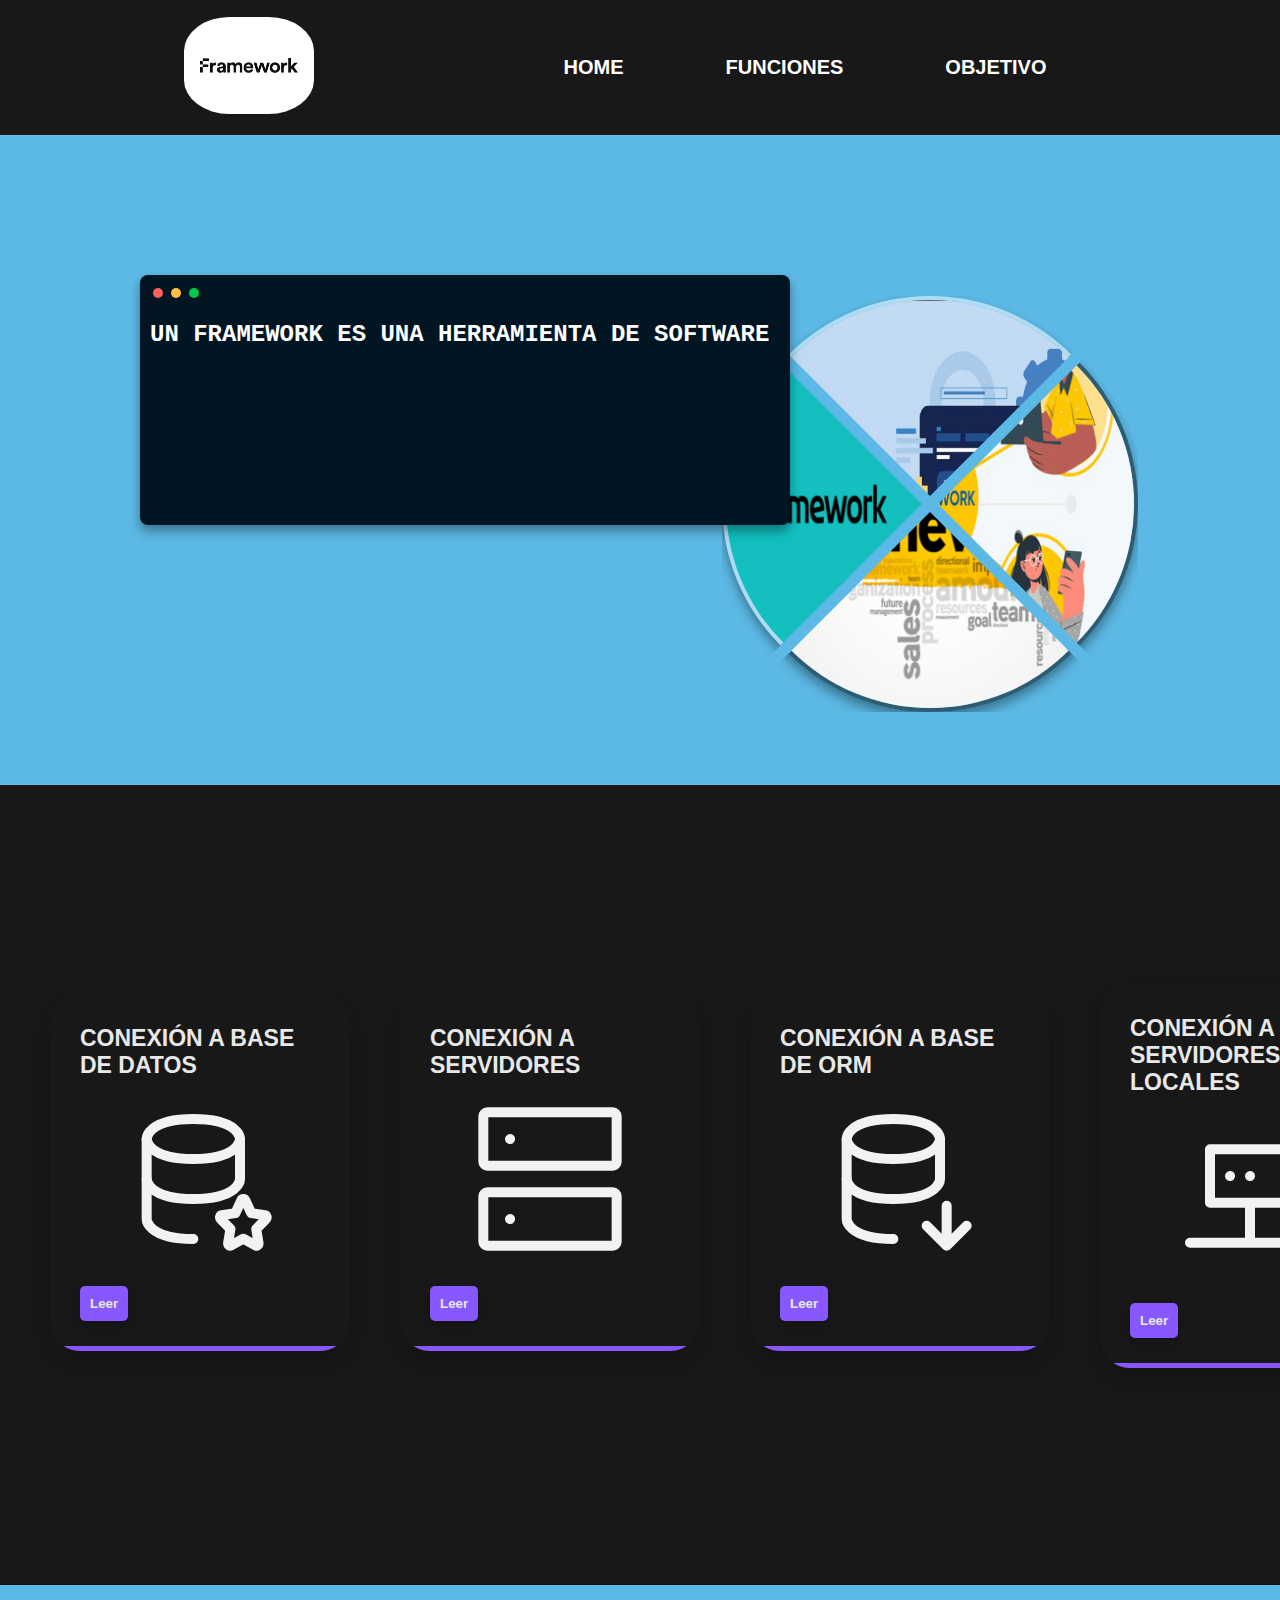
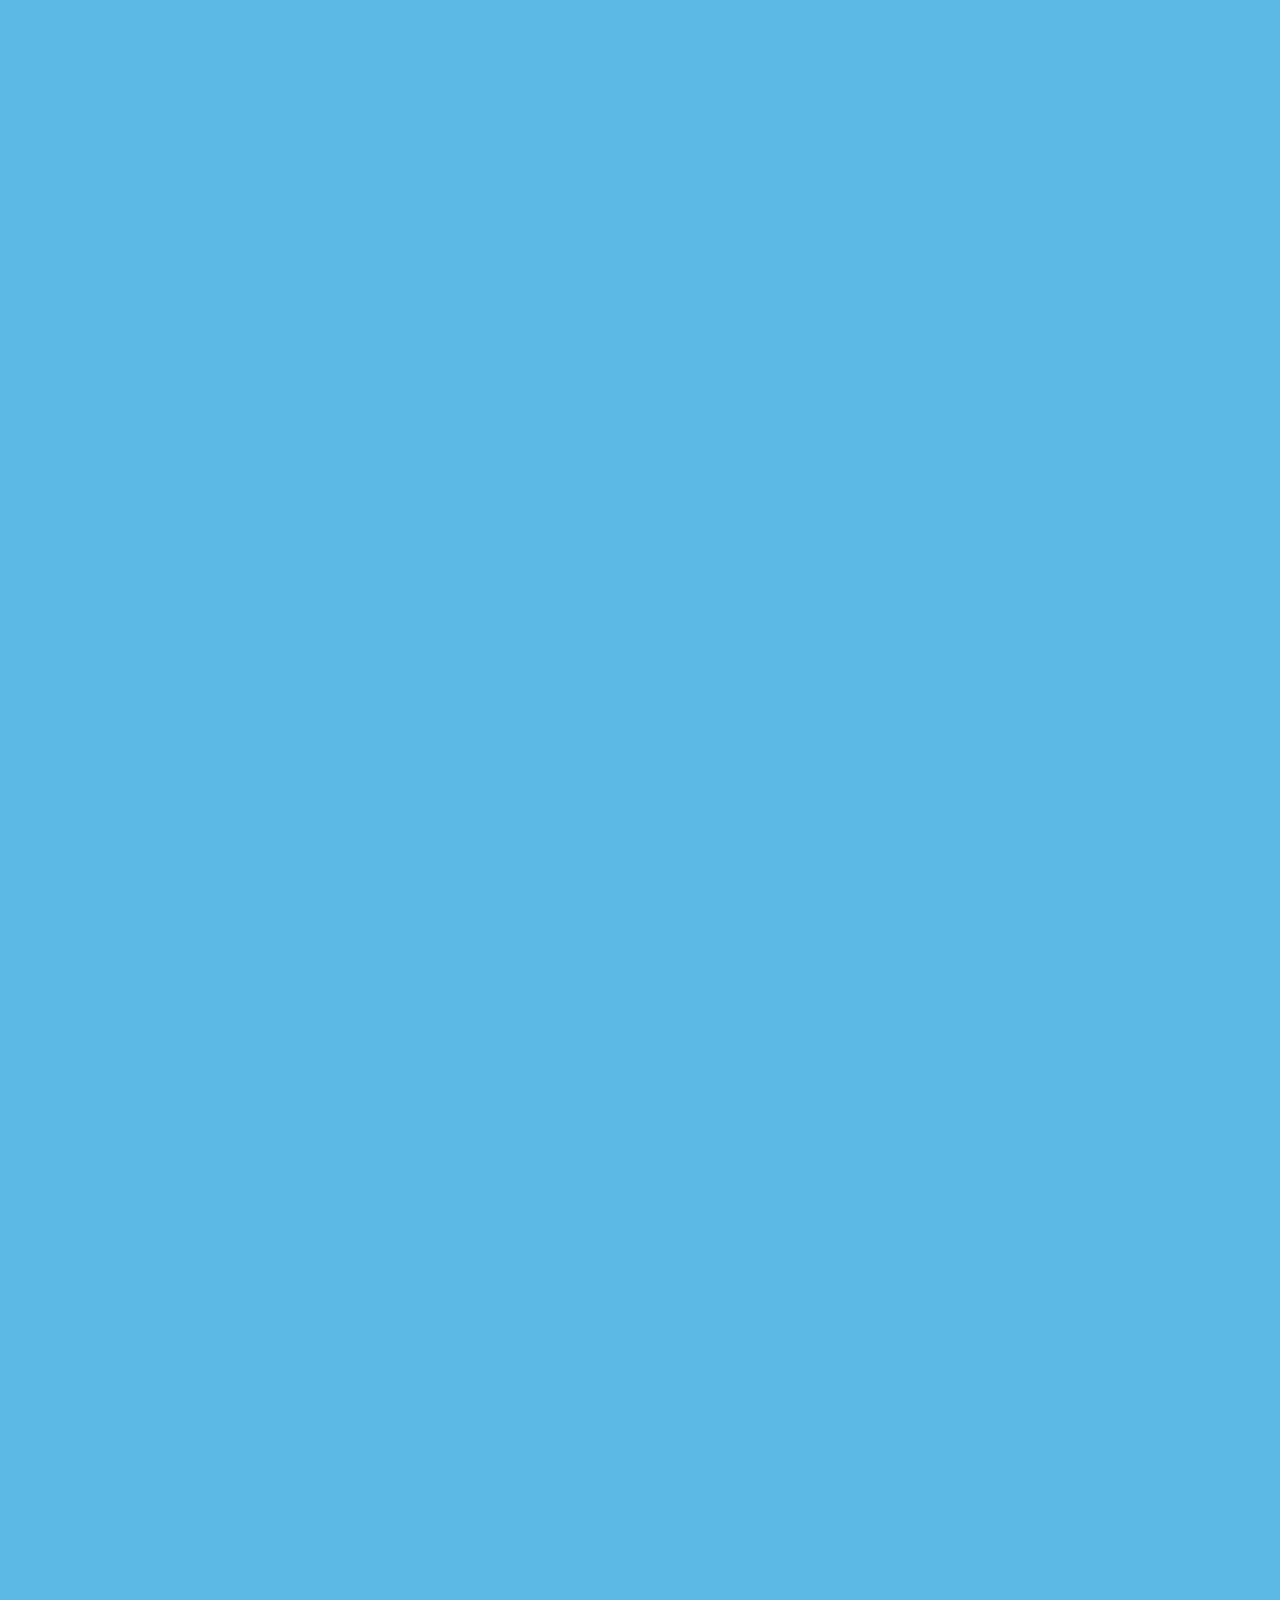
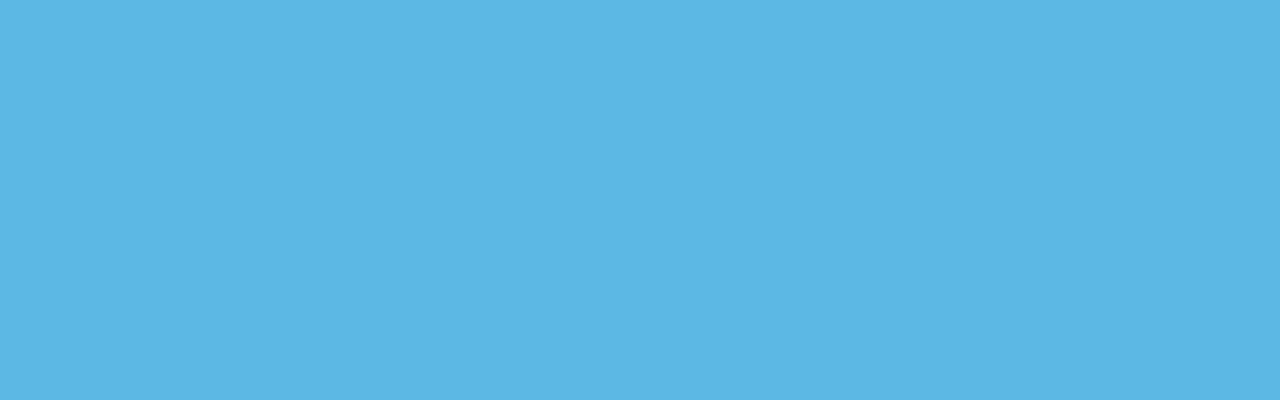
==== index.html @ 2aafbecd "card de las conexiones" ====
<!DOCTYPE html>
<html lang="en">
<head>
    <meta charset="UTF-8">
    <meta name="viewport" content="width=device-width, initial-scale=1.0">
    <link rel="stylesheet" href="style.css">
    <link rel="stylesheet" href="style/gallery_style.css">
    <link rel="stylesheet" href="style/card_cli.css">
    <link rel="stylesheet" href="style/card_frame.css">

    <title>FRAMEWORK</title>
</head>
<body>
    <header>
        <div id="logo">
            <img src="image/logo_framework.png">
        </div>
        <ul>
            <li><a href="#">Home </a></li>
            <li><a href="#">Funciones </a></li>
            <li><a href="#">Objetivo </a></li>
        </ul>
    </header>

    <div class="gallery">
        <img src="image/imagen1.jpg" alt="framework">
        <img src="image/imagen2.jpg" alt="framework">
        <img src="image/imagen3.png" alt="framework">
        <img src="image/imagen4.png" alt="framework">
    </div>

    <div class="card_cli">
        <div class="tools">
            <div class="circle">
                <span class="red box"></span>
            </div>
            <div class="circle">
                <span class="yellow box"></span>
            </div>
            <div class="circle">
                <span class="green box"></span>
            </div>
        </div>
        <div class="card_content">
            <h2>Un Framework es una herramienta de software </h2>
            <h2>que proporciona una estructura y un conjunto </h2>
            <h2>de funcionalidades para el desarrollo de </h2>
            <h2>aplicaciones</h2>
        </div>
    </div>

    <div id="funtion" class="grid-container">
        <div class="card_frame">
            <div class="content">
                <p class="heading"> Conexión a Base de Datos </p>
                <p class="para">
                    <svg width="100%" height="10em" stroke-width="1.5" viewBox="0 0 24 24" fill="none" xmlns="http://www.w3.org/2000/svg" color="#F2F2F2" style="width: 100%; height: 100%;">
                    <path d="M4 6v6s0 3 7 3 7-3 7-3V6" stroke="currentColor" stroke-linecap="round" stroke-linejoin="round"></path>
                    <path d="M11 3c7 0 7 3 7 3s0 3-7 3-7-3-7-3 0-3 7-3zM11 21c-7 0-7-3-7-3v-6M17.306 17.113l.909-1.927a.312.312 0 01.57 0l.91 1.927 2.032.311c.261.04.365.376.177.568l-1.471 1.5.347 2.118c.044.272-.229.48-.462.351l-1.818-1-1.818 1c-.233.129-.506-.079-.462-.351l.347-2.118-1.47-1.5c-.19-.192-.085-.528.176-.568l2.033-.31z" stroke="currentColor" stroke-linecap="round" stroke-linejoin="round"></path>
                    </svg>
                </p>
                <button class="btn">Leer</button>
            </div>
        </div>
        <div class="card_frame">
            <div class="content">
                <p class="heading"> Conexión a Servidores </p>
                <p class="para">
                    <svg width="100%" height="10em" stroke-width="1.5" viewBox="0 0 24 24" fill="none" xmlns="http://www.w3.org/2000/svg" color="#F2F2F2" style="width: 100%; height: 100%;">
                    <path d="M6 18.01l.01-.011M6 6.01l.01-.011" stroke="currentColor" stroke-linecap="round" stroke-linejoin="round"></path>
                    <path d="M2 9.4V2.6a.6.6 0 01.6-.6h18.8a.6.6 0 01.6.6v6.8a.6.6 0 01-.6.6H2.6a.6.6 0 01-.6-.6zM2 21.4v-6.8a.6.6 0 01.6-.6h18.8a.6.6 0 01.6.6v6.8a.6.6 0 01-.6.6H2.6a.6.6 0 01-.6-.6z" stroke="currentColor"></path>
                    </svg>
                </p>
                <button class="btn">Leer</button>
            </div>
        </div>
        <div class="card_frame">
            <div class="content">
                <p class="heading"> Conexión a Base de ORM </p>
                <p class="para">
                    <svg width="100%" height="10em" stroke-width="1.5" viewBox="0 0 24 24" fill="none" xmlns="http://www.w3.org/2000/svg" color="#F2F2F2" style="width: 100%; height: 100%;">
                        <path d="M19 16v6m0 0l3-3m-3 3l-3-3M4 6v6s0 3 7 3 7-3 7-3V6" stroke="currentColor" stroke-linecap="round" stroke-linejoin="round"></path>
                        <path d="M11 3c7 0 7 3 7 3s0 3-7 3-7-3-7-3 0-3 7-3zM11 21c-7 0-7-3-7-3v-6" stroke="currentColor" stroke-linecap="round" stroke-linejoin="round"></path>
                    </svg>
                </p>
                <button class="btn">Leer</button>
            </div>
        </div>
        <div class="card_frame">
            <div class="content">
                <p class="heading"> Conexión a servidores Locales </p>
                <p class="para">
                    <svg width="100%" height="10em" stroke-width="1.5" viewBox="0 0 24 24" fill="none" xmlns="http://www.w3.org/2000/svg" color="#F2F2F2" style="width: 100%; height: 100%;">
                    <path d="M3 19h9m9 0h-9m0 0v-6m0 0h6V5H6v8h6zM9 9.01l.01-.011M12 9.01l.01-.011" stroke="currentColor" stroke-linecap="round" stroke-linejoin="round"></path>
                    </svg>
                </p>
                <button class="btn">Leer</button>
            </div>
        </div>
    </div>





</body>
</html>
---- style.css ----
* {
    padding: 0;
    margin: 0;
    box-sizing: border-box;
}
body {
    width: 100%;
    height: 400vh;
    background: #5CB8E4;
    color: #181818;
    font-family: sans-serif;
    text-transform: uppercase;
}

header {
    display: flex;
    justify-content: center;
    align-items: center;
    background: #181818;
    gap: 0 200px;
    width:100%;
    height: 15vh;
}


#logo img {
    width: 130px;
    border-radius: 35%;

    /* Agrega la animación */
    animation: slideLogo 15s infinite linear, shineLogo 3s infinite;
}

@keyframes slideLogo {
    0% {
        transform: translateX(0);
    }
    50% {
        transform: translateX(-100px);
    }
    100% {
        transform: translateX(0);
    }
}

@keyframes shineLogo {
    0% {
        box-shadow: 0 0 10px #F2F2F2;
    }
    50% {
        box-shadow: 0 0 20px 10px #8758FF;
    }
    100% {
        box-shadow: 0 0 10px #F2F2F2;
    }
}

section {
    display: block;
    width: 100%;
    height: 110vh;
    gap: 30px 0;
    background: #F2F2F2;
}

h1 {
    padding-top: 50px;
    margin-bottom: 20px;
    margin-left: 550px;
    font-size: 35px;
}

button:hover {
    background: #181818;
    color: white;
    transition: 0.3s;
    cursor: pointer;
}

#image img{
    width: 300px;
    border-radius: 15px;
}

ul {
    display: flex;
    justify-content: center;
    align-items: center;
    gap: 0 2px;
    list-style: none;
}

li a {
    color: white;
    text-decoration: none;
    font-weight: 800;
    padding: 10px 50px;
    font-size: 20px;
}

li a:hover {
background: #8758FF;
color: #fff;
border-radius: 10px;
border: none;
transition: 0.2s;
}
---- style/gallery_style.css ----
body {
    position: relative;
}

.gallery {
    --g: 8px;   /* the gap */
    --s: 800px; /* the size */

    position: absolute;
    top: 14%;
    right: 150px; /* Ajusta el valor del margen derecho según tus necesidades */
    transform: translate(0, -50%);
    display: grid;
    border-radius: 30%;

}

.gallery > img {
    grid-area: 1/1;
    width: 400px;
    aspect-ratio: 1;
    object-fit: cover;
    border-radius: 50%;
    transform: translate(var(--_x,0),var(--_y,0));
    cursor: pointer;
    z-index: 0;
    transition: .3s, z-index 0s .3s;
    
    /* Agrega la sombra a cada imagen */
    box-shadow: 0 8px 12px rgba(0, 0, 0, 0.2), 0 4px 8px rgba(0, 0, 0, 0.2);

    /* Agrega el bisel a cada imagen */
    border: 4px solid rgba(255, 255, 255, 0.5);
    border-bottom: 4px solid rgba(0, 0, 0, 0.5);
    border-right: 4px solid rgba(0, 0, 0, 0.5);
}

.gallery img:hover {
    --_i: 1;
    z-index: 1;
    transition: transform .2s, clip-path .3s .2s, z-index 0s;
}

.gallery:hover img {
    transform: translate(0,0);
}

.gallery > img:nth-child(1) {
    clip-path: polygon(50% 50%,calc(50%*var(--_i,0)) calc(120%*var(--_i,0)),0 calc(100%*var(--_i,0)),0 0,100% 0,100% calc(100%*var(--_i,0)),calc(100% - 50%*var(--_i,0)) calc(120%*var(--_i,0)));
    --_y: calc(-1*var(--g))
}

.gallery > img:nth-child(2) {
    clip-path: polygon(50% 50%,calc(100% - 120%*var(--_i,0)) calc(50%*var(--_i,0)),calc(100% - 100%*var(--_i,0)) 0,100% 0,100% 100%,calc(100% - 100%*var(--_i,0)) 100%,calc(100% - 120%*var(--_i,0)) calc(100% - 50%*var(--_i,0)));
    --_x: var(--g)
}

.gallery > img:nth-child(3) {
    clip-path: polygon(50% 50%,calc(100% - 50%*var(--_i,0)) calc(100% - 120%*var(--_i,0)),100% calc(100% - 120%*var(--_i,0)),100% 100%,0 100%,0 calc(100% - 100%*var(--_i,0)),calc(50%*var(--_i,0)) calc(100% - 120%*var(--_i,0)));
    --_y: var(--g)
}

.gallery > img:nth-child(4) {
    clip-path: polygon(50% 50%,calc(120%*var(--_i,0)) calc(50%*var(--_i,0)),calc(100%*var(--_i,0)) 0,0 0,0 100%,calc(100%*var(--_i,0)) 100%,calc(120%*var(--_i,0)) calc(100% - 50%*var(--_i,0)));
    --_x: calc(-1*var(--g))
}
---- style/card_cli.css ----
.card_cli {
    width: 650px;
    height: 250px;
    margin: 140px;
    background-color: #011522;
    border-radius: 8px;
    z-index: 1;
    position: absolute;
    box-shadow: 0 8px 12px rgba(0, 0, 0, 0.2), 0 4px 8px rgba(0, 0, 0, 0.2);
}

.card_content {
    color: white;
}

h2 {
    color: white;
    margin-top: 10px;
    margin-left: 10px;
    font-family: Consola, monospace;
    overflow: hidden;
    white-space: nowrap;
}

h2:nth-child(1) {
    animation: typingAnimation 4s steps(40) forwards;
}

h2:nth-child(2) {
    opacity: 0;
    animation: typingAnimation 4s steps(40) forwards, fadeInAnimation 0.3s ease-in forwards;
    animation-delay: 4s;

}

h2:nth-child(3) {
    opacity: 0;
    animation: typingAnimation 4s steps(40) forwards, fadeInAnimation 0.3s ease-in forwards;
    animation-delay: 8s;

}

h2:nth-child(4) {
    opacity: 0;
    animation: typingAnimation 4s steps(40) forwards, fadeInAnimation 0.3s ease-in forwards;
    animation-delay: 12s;

}

@keyframes typingAnimation {
    from {
        width: 0;
    }
    to {
        width: 100%;
    }
}
@keyframes fadeInAnimation {
    from {
        opacity: 0;
    }
    to {
        opacity: 1;
    }
}




.tools {
    display: flex;
    align-items: center;
    padding: 9px;
}

.circle {
    padding: 0 4px;
}

.box {
    display: inline-block;
    align-items: center;
    width: 10px;
    height: 10px;
    padding: 1px;
    border-radius: 50%;
}

.red {
    background-color: #ff605c;
}

.yellow {
    background-color: #ffbd44;
}

.green {
    background-color: #00ca4e;
}
---- style/card_frame.css ----
#funtion {
    height: 800px;
    margin-top: 650px;
    background-color: #181818;
    padding: 0px;
    z-index: -1;
}

.grid-container {
    display: grid;
    grid-template-columns: repeat(4, 1fr); /* Dos columnas con igual anchura */
/*     gap: 50px; espacio */
}

.card_frame:nth-child(1) {
    position: absolute;
    display: flex;
    align-items: center;
    justify-content: center;
    width: 300px;
    box-shadow: 0 10px 20px rgba(0, 0, 0, 0.2);
    padding: 30px;
    overflow: hidden;
    border-radius: 30px;
    transition: all 0.5s cubic-bezier(0.23, 1, 0.320, 1);
    margin-left:50px;
    margin-top: 210px;
    z-index: 1;
}

.card_frame:nth-child(2) {
    position: absolute;
    display: flex;
    align-items: center;
    justify-content: center;
    width: 300px;
    box-shadow: 0 10px 20px rgba(0, 0, 0, 0.2);
    padding: 30px;
    overflow: hidden;
    border-radius: 30px;
    transition: all 0.5s cubic-bezier(0.23, 1, 0.320, 1);
    margin-left:400px;
    margin-top: 210px;
    z-index: 1;
}

.card_frame:nth-child(3) {
    position: absolute;
    display: flex;
    align-items: center;
    justify-content: center;
    width: 300px;
    box-shadow: 0 10px 20px rgba(0, 0, 0, 0.2);
    padding: 30px;
    overflow: hidden;
    border-radius: 30px;
    transition: all 0.5s cubic-bezier(0.23, 1, 0.320, 1);
    margin-left:750px;
    margin-top: 210px;
    z-index: 1;
}

.card_frame:nth-child(4) {
    position: absolute;
    display: flex;
    align-items: center;
    justify-content: center;
    width: 300px;
    box-shadow: 0 10px 20px rgba(0, 0, 0, 0.2);
    padding: 30px;
    overflow: hidden;
    border-radius: 30px;
    transition: all 0.5s cubic-bezier(0.23, 1, 0.320, 1);
    margin-left:1100px;
    margin-top: 200px;
    z-index: 1;
}

.card_frame::before {
    content: "";
    position: absolute;
    left: 0;
    bottom: 0;
    width: 100%;
    height: 5px;
    background: #8758FF;
    z-index: -1;
    transition: all 0.5s cubic-bezier(0.23, 1, 0.320, 1);
}

.card_frame:hover::before {
    height: 100%;
}

.card_frame:hover {
    box-shadow: none;
}

.card_frame:hover .btn {
    color: #212121;
    background: #e8e8e8;
}

.content {
    display: flex;
    flex-direction: column;
    align-items: flex-start;
    gap: 20px;
    color: #e8e8e8;
    transition: all 0.5s cubic-bezier(0.23, 1, 0.320, 1);
}

.content .heading {
    font-weight: 700;
    font-size: 23px;
}

.content .para {
    line-height: 1.5;
    margin-left: 40px;
}

.content .btn {
    color: #e8e8e8;
    text-decoration: none;
    padding: 10px;
    font-weight: 600;
    border: none;
    cursor: pointer;
    background: #8758FF;
    border-radius: 5px;
    box-shadow: 0 5px 10px rgba(0, 0, 0, 0.2);
}

.content .btn:hover {
    outline: 2px solid #e8e8e8;
    background: transparent;
    color: #e8e8e8;
}

.content .btn:active {
    box-shadow: none;
}
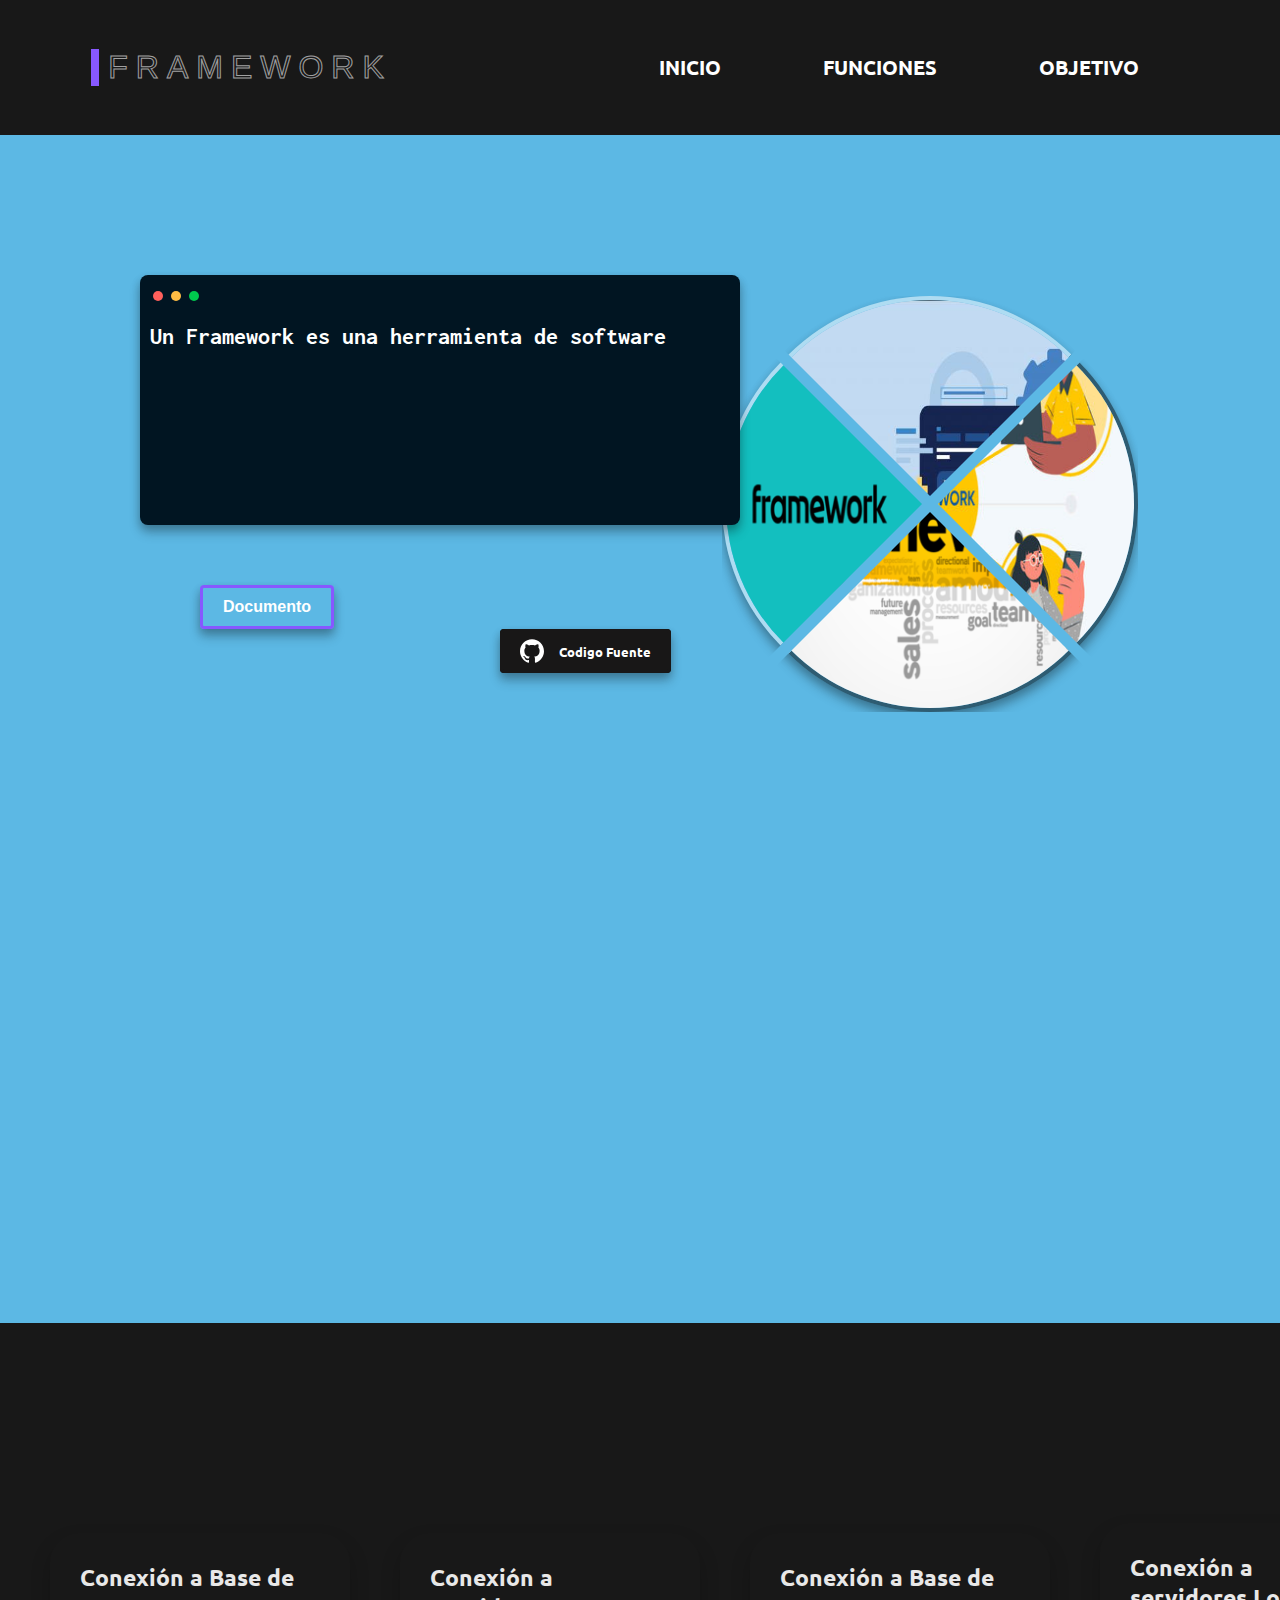
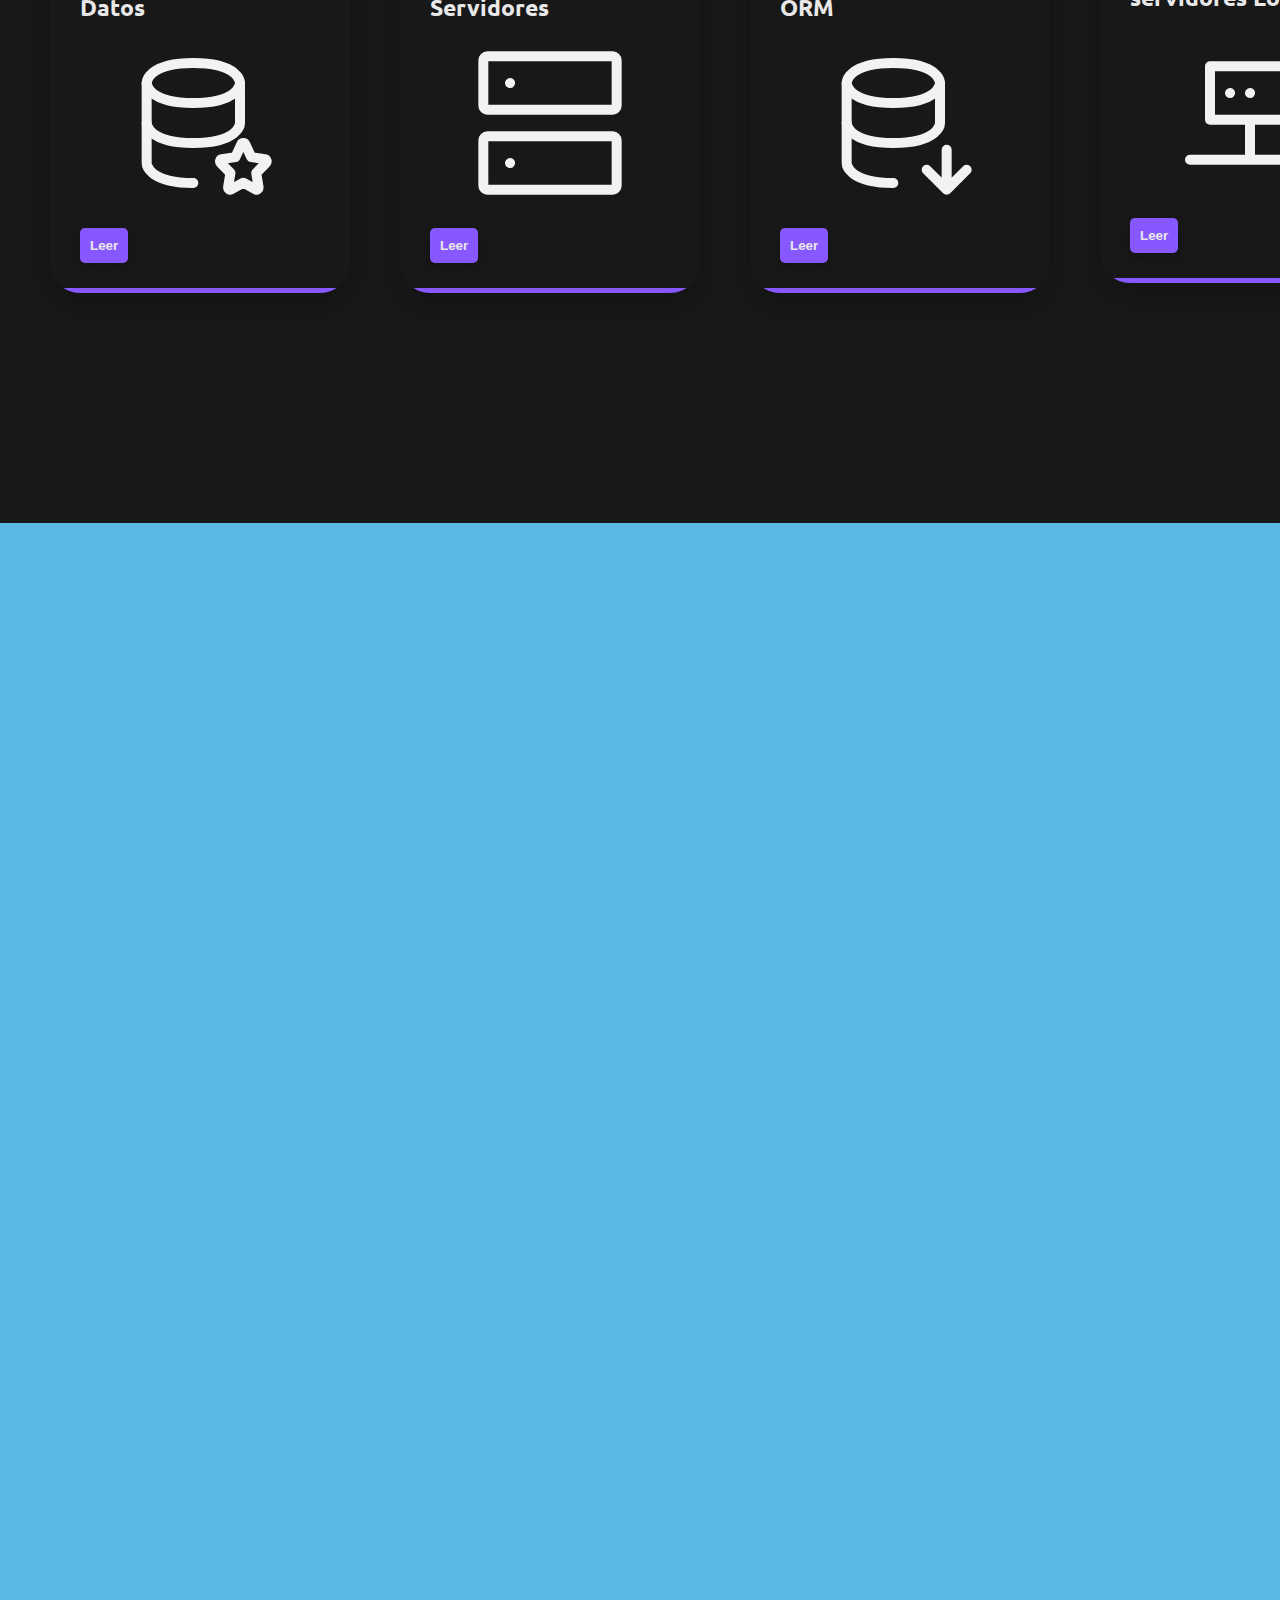
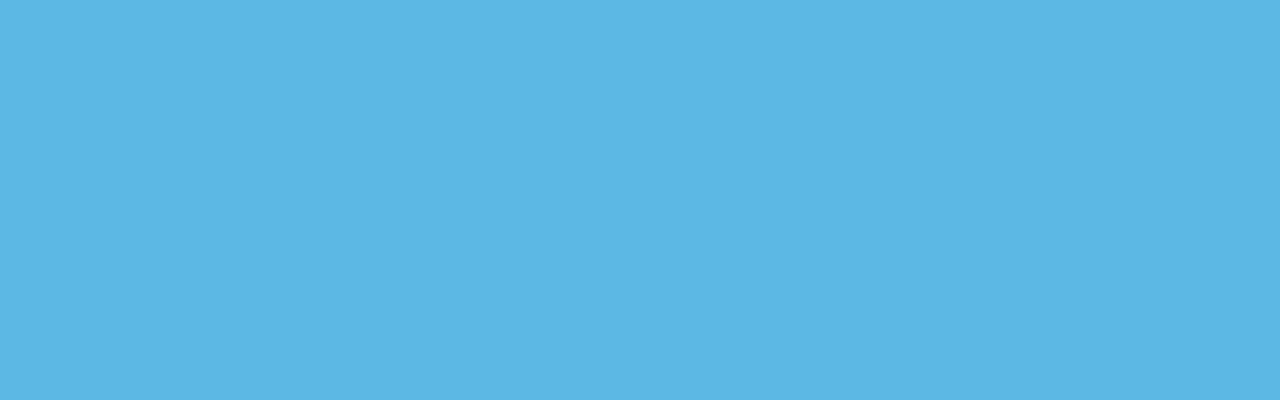
==== commit 59faa042: "version 5 botones" ====
--- a/index.html
+++ b/index.html
@@ -3,22 +3,31 @@
 <head>
     <meta charset="UTF-8">
     <meta name="viewport" content="width=device-width, initial-scale=1.0">
+    <link rel="preconnect" href="https://fonts.googleapis.com">
+    <link rel="preconnect" href="https://fonts.gstatic.com" crossorigin>
+    <link href="https://fonts.googleapis.com/css2?family=Ubuntu:wght@500&display=swap" rel="stylesheet">
+    <link href="https://fonts.googleapis.com/css2?family=Inconsolata:wght@300&family=Ubuntu:wght@500&display=swap" rel="stylesheet">
     <link rel="stylesheet" href="style.css">
     <link rel="stylesheet" href="style/gallery_style.css">
     <link rel="stylesheet" href="style/card_cli.css">
     <link rel="stylesheet" href="style/card_frame.css">
-
+    <link rel="stylesheet" href="style/logo.css">
+    <link rel="stylesheet" href="style/source_code.css">
+    <link rel="stylesheet" href="style/documentation.css">
     <title>FRAMEWORK</title>
 </head>
 <body>
     <header>
         <div id="logo">
-            <img src="image/logo_framework.png">
+            <button data-text="Awesome" class="button">
+                <span class="actual-text">&nbsp;FRAMEWORK&nbsp;</span>
+                <span class="hover-text" aria-hidden="true">&nbsp;FRAMEWORK&nbsp;</span>
+            </button>
         </div>
         <ul>
-            <li><a href="#">Home </a></li>
-            <li><a href="#">Funciones </a></li>
-            <li><a href="#">Objetivo </a></li>
+            <li><a href="#">INICIO </a></li>
+            <li><a href="#">FUNCIONES </a></li>
+            <li><a href="#">OBJETIVO </a></li>
         </ul>
     </header>
 
@@ -48,6 +57,24 @@
             <h2>aplicaciones</h2>
         </div>
     </div>
+
+        <!-- Documentation -->
+        <button class="button_doc">
+            Documento
+        </button>
+
+        <!-- Source code -->
+        <button class="button_code">
+            <svg width="24" height="24" viewBox="0 0 24 24" fill="none" xmlns="http://www.w3.org/2000/svg">
+                <path d="M12 0.296997C5.37 0.296997 0 5.67 0 12.297C0 17.6 3.438 22.097 8.205 23.682C8.805 23.795 9.025 23.424 9.025 23.105C9.025 22.82 9.015 22.065 9.01 21.065C5.672 21.789 4.968 19.455 4.968 19.455C4.422 18.07 3.633 17.7 3.633 17.7C2.546 16.956 3.717 16.971 3.717 16.971C4.922 17.055 5.555 18.207 5.555 18.207C6.625 20.042 8.364 19.512 9.05 19.205C9.158 18.429 9.467 17.9 9.81 17.6C7.145 17.3 4.344 16.268 4.344 11.67C4.344 10.36 4.809 9.29 5.579 8.45C5.444 8.147 5.039 6.927 5.684 5.274C5.684 5.274 6.689 4.952 8.984 6.504C9.944 6.237 10.964 6.105 11.984 6.099C13.004 6.105 14.024 6.237 14.984 6.504C17.264 4.952 18.269 5.274 18.269 5.274C18.914 6.927 18.509 8.147 18.389 8.45C19.154 9.29 19.619 10.36 19.619 11.67C19.619 16.28 16.814 17.295 14.144 17.59C14.564 17.95 14.954 18.686 14.954 19.81C14.954 21.416 14.939 22.706 14.939 23.096C14.939 23.411 15.149 23.786 15.764 23.666C20.565 22.092 24 17.592 24 12.297C24 5.67 18.627 0.296997 12 0.296997Z" fill="white"></path>
+            </svg>
+            <p class="text">Codigo Fuente</p>
+        </button>
+
+
+
+
+
 
     <div id="funtion" class="grid-container">
         <div class="card_frame">
--- a/style.css
+++ b/style.css
@@ -1,3 +1,8 @@
+:root {
+    --purple-color: #8758FF;
+    --blue-color: #5CB8E4;
+    --gray-color: #181818;
+}
 * {
     padding: 0;
     margin: 0;
@@ -6,61 +11,20 @@
 body {
     width: 100%;
     height: 400vh;
-    background: #5CB8E4;
-    color: #181818;
-    font-family: sans-serif;
-    text-transform: uppercase;
+    background: var(--blue-color);
+    color: var(--gray-color);
+/*     text-transform: uppercase;*/
+    font-family: 'Ubuntu', sans-serif;
 }
 
 header {
     display: flex;
     justify-content: center;
     align-items: center;
-    background: #181818;
+    background: var(--gray-color);
     gap: 0 200px;
     width:100%;
     height: 15vh;
-}
-
-
-#logo img {
-    width: 130px;
-    border-radius: 35%;
-
-    /* Agrega la animación */
-    animation: slideLogo 15s infinite linear, shineLogo 3s infinite;
-}
-
-@keyframes slideLogo {
-    0% {
-        transform: translateX(0);
-    }
-    50% {
-        transform: translateX(-100px);
-    }
-    100% {
-        transform: translateX(0);
-    }
-}
-
-@keyframes shineLogo {
-    0% {
-        box-shadow: 0 0 10px #F2F2F2;
-    }
-    50% {
-        box-shadow: 0 0 20px 10px #8758FF;
-    }
-    100% {
-        box-shadow: 0 0 10px #F2F2F2;
-    }
-}
-
-section {
-    display: block;
-    width: 100%;
-    height: 110vh;
-    gap: 30px 0;
-    background: #F2F2F2;
 }
 
 h1 {
@@ -75,11 +39,6 @@
     color: white;
     transition: 0.3s;
     cursor: pointer;
-}
-
-#image img{
-    width: 300px;
-    border-radius: 15px;
 }
 
 ul {
@@ -99,10 +58,34 @@
 }
 
 li a:hover {
-background: #8758FF;
-color: #fff;
+background: var(--purple-color);
+color: white;
 border-radius: 10px;
 border: none;
 transition: 0.2s;
 }
 
+
+
+/* buttons */
+.button-container {
+    display: flex;
+    gap: 10px;
+}
+
+
+/*   .button_code {
+    display: flex;
+    align-items: center;
+  }
+  
+  .button_code svg {
+    width: 20px;
+    height: 20px;
+    margin-right: 5px;
+  }
+  
+  .button_code .text {
+    margin: 0;
+  }
+   */--- a/style/card_cli.css
+++ b/style/card_cli.css
@@ -1,5 +1,5 @@
 .card_cli {
-    width: 650px;
+    width: 600px;
     height: 250px;
     margin: 140px;
     background-color: #011522;
@@ -17,9 +17,9 @@
     color: white;
     margin-top: 10px;
     margin-left: 10px;
-    font-family: Consola, monospace;
     overflow: hidden;
     white-space: nowrap;
+    font-family: 'Inconsolata', monospace;
 }
 
 h2:nth-child(1) {
@@ -64,9 +64,6 @@
     }
 }
 
-
-
-
 .tools {
     display: flex;
     align-items: center;
@@ -88,13 +85,57 @@
 
 .red {
     background-color: #ff605c;
+    animation: pulse-red 3s ease-in-out infinite;
 }
 
 .yellow {
     background-color: #ffbd44;
+    animation: pulse-yellow 3s ease-in-out infinite;
+    animation-delay: 1s;
 }
 
 .green {
     background-color: #00ca4e;
+    animation: pulse-green 3s ease-in-out infinite;
+    animation-delay: 2s;
 }
 
+@keyframes pulse-red {
+    0% {
+        box-shadow: 0 0 0 0 rgba(255, 96, 92, 0.8);
+    }
+    70% {
+        box-shadow: 0 0 0 10px rgba(255, 96, 92, 0);
+    }
+    100% {
+        box-shadow: 0 0 0 0 rgba(255, 96, 92, 0);
+    }
+}
+
+@keyframes pulse-yellow {
+    0% {
+        box-shadow: 0 0 0 0 rgba(255, 189, 68, 0.8);
+    }
+    70% {
+        box-shadow: 0 0 0 10px rgba(255, 189, 68, 0);
+    }
+    100% {
+        box-shadow: 0 0 0 0 rgba(255, 189, 68, 0);
+    }
+}
+
+@keyframes pulse-green {
+    0% {
+        box-shadow: 0 0 0 0 rgba(0, 202, 78, 0.8);
+    }
+    70% {
+        box-shadow: 0 0 0 10px rgba(0, 202, 78, 0);
+    }
+    100% {
+        box-shadow: 0 0 0 0 rgba(0, 202, 78, 0);
+    }
+}
+
+
+
+
--- a/style/logo.css
+++ b/style/logo.css
@@ -0,0 +1,48 @@
+:root {
+    --purple-color: #8758FF;
+    --blue-color: #5CB8E4;
+    --gray-color: #181818;
+}
+
+/* === removing default button style ===*/
+.button {
+    margin: 0;
+    height: auto;
+    background: transparent;
+    padding: 0;
+    border: none;
+}
+
+  /* button styling */
+.button {
+    --border-right: 8px;
+    --text-stroke-color: rgba(255,255,255,0.6);
+    --animation-color: #8758FF;
+    --fs-size: 2em;
+    letter-spacing: 8px;
+    text-decoration: none;
+    font-size: var(--fs-size);
+    font-family: "Arial";
+    position: relative;
+    text-transform: uppercase;
+    color: transparent;
+    -webkit-text-stroke: 1px var(--text-stroke-color);
+}
+  /* this is the text, when you hover on button */
+.hover-text {
+    position: absolute;
+    box-sizing: border-box;
+    content: attr(data-text);
+    color: var(--animation-color);
+    width: 0%;
+    inset: 0;
+    border-right: var(--border-right) solid var(--animation-color);
+    overflow: hidden;
+    transition: 0.5s;
+    -webkit-text-stroke: 1px var(--animation-color);
+}
+  /* hover */
+.button:hover .hover-text {
+    width: 100%;
+    filter: drop-shadow(0 0 23px var(--animation-color))
+}--- a/style/source_code.css
+++ b/style/source_code.css
@@ -0,0 +1,40 @@
+.button_code {
+    display: flex;
+    justify-content: center;
+    align-items: center;
+    padding: 10px 20px;
+    gap: 15px;
+    background-color: #181717;
+    outline: 3px #181717 solid;
+    outline-offset: -3px;
+    border-radius: 4px;
+    border: none;
+    cursor: pointer;
+    transition: 400ms;
+    margin-left: 500px;
+    font-family: 'Ubuntu', sans-serif;
+    box-shadow: 0 8px 12px rgba(0, 0, 0, 0.2), 0 4px 8px rgba(0, 0, 0, 0.2);
+}
+
+.button_code .text {
+    color: white;
+    font-weight: 700;
+    font-size: 1em;
+    transition: 400ms;
+}
+
+.button_code svg path {
+    transition: 400ms;
+}
+
+.button_code:hover {
+    background-color: transparent;
+}
+
+.button_code:hover .text {
+    color: #181717;
+}
+
+.button_code:hover svg path {
+    fill: #181717;
+}--- a/style/documentation.css
+++ b/style/documentation.css
@@ -0,0 +1,44 @@
+:root {
+    --purple-color: #8758FF;
+    --blue-color: #5CB8E4;
+    --gray-color: #181818;
+}
+
+.button_doc {
+    display: flex;
+color: white;
+text-decoration: none;
+border: 3px solid var(--purple-color);
+padding: 10px 20px;
+font-size: 16px;
+font-weight: bold;
+border-radius: 4px;
+background: transparent;
+position: relative;
+transition: all 1s;
+overflow: hidden;
+box-shadow: 0 8px 12px rgba(0, 0, 0, 0.2), 0 4px 8px rgba(0, 0, 0, 0.2);
+margin-left: 200px;
+margin-top: 450px;
+}
+
+.button_doc:hover {
+    color: white;
+}
+
+.button_doc::before {
+    content: '';
+    position: absolute;
+    height: 100%;
+    width: 0%;
+    top: 0;
+    left: -40px;
+    transform: skewX(45deg);
+    background-color: var(--purple-color);
+    z-index: -1;
+    transition: all 1s;
+}
+
+.button_doc:hover::before {
+    width: 160%;
+}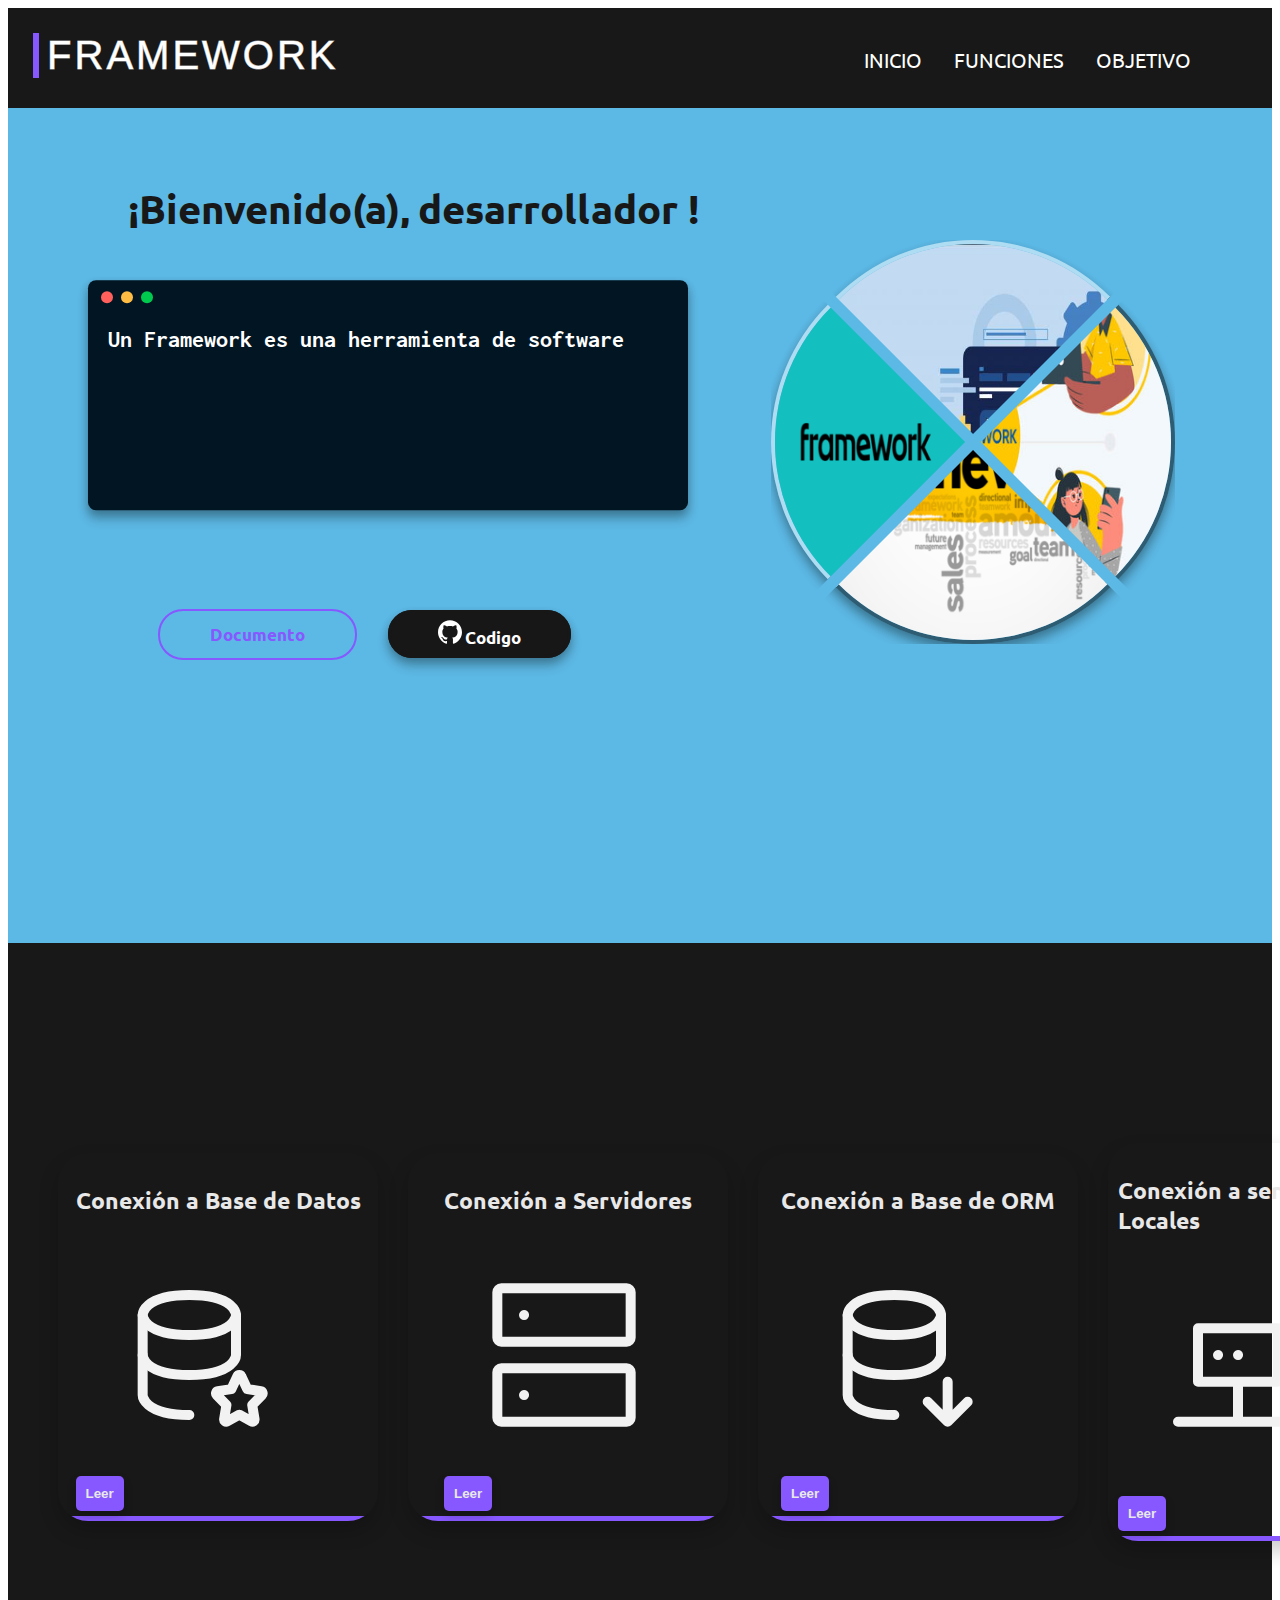
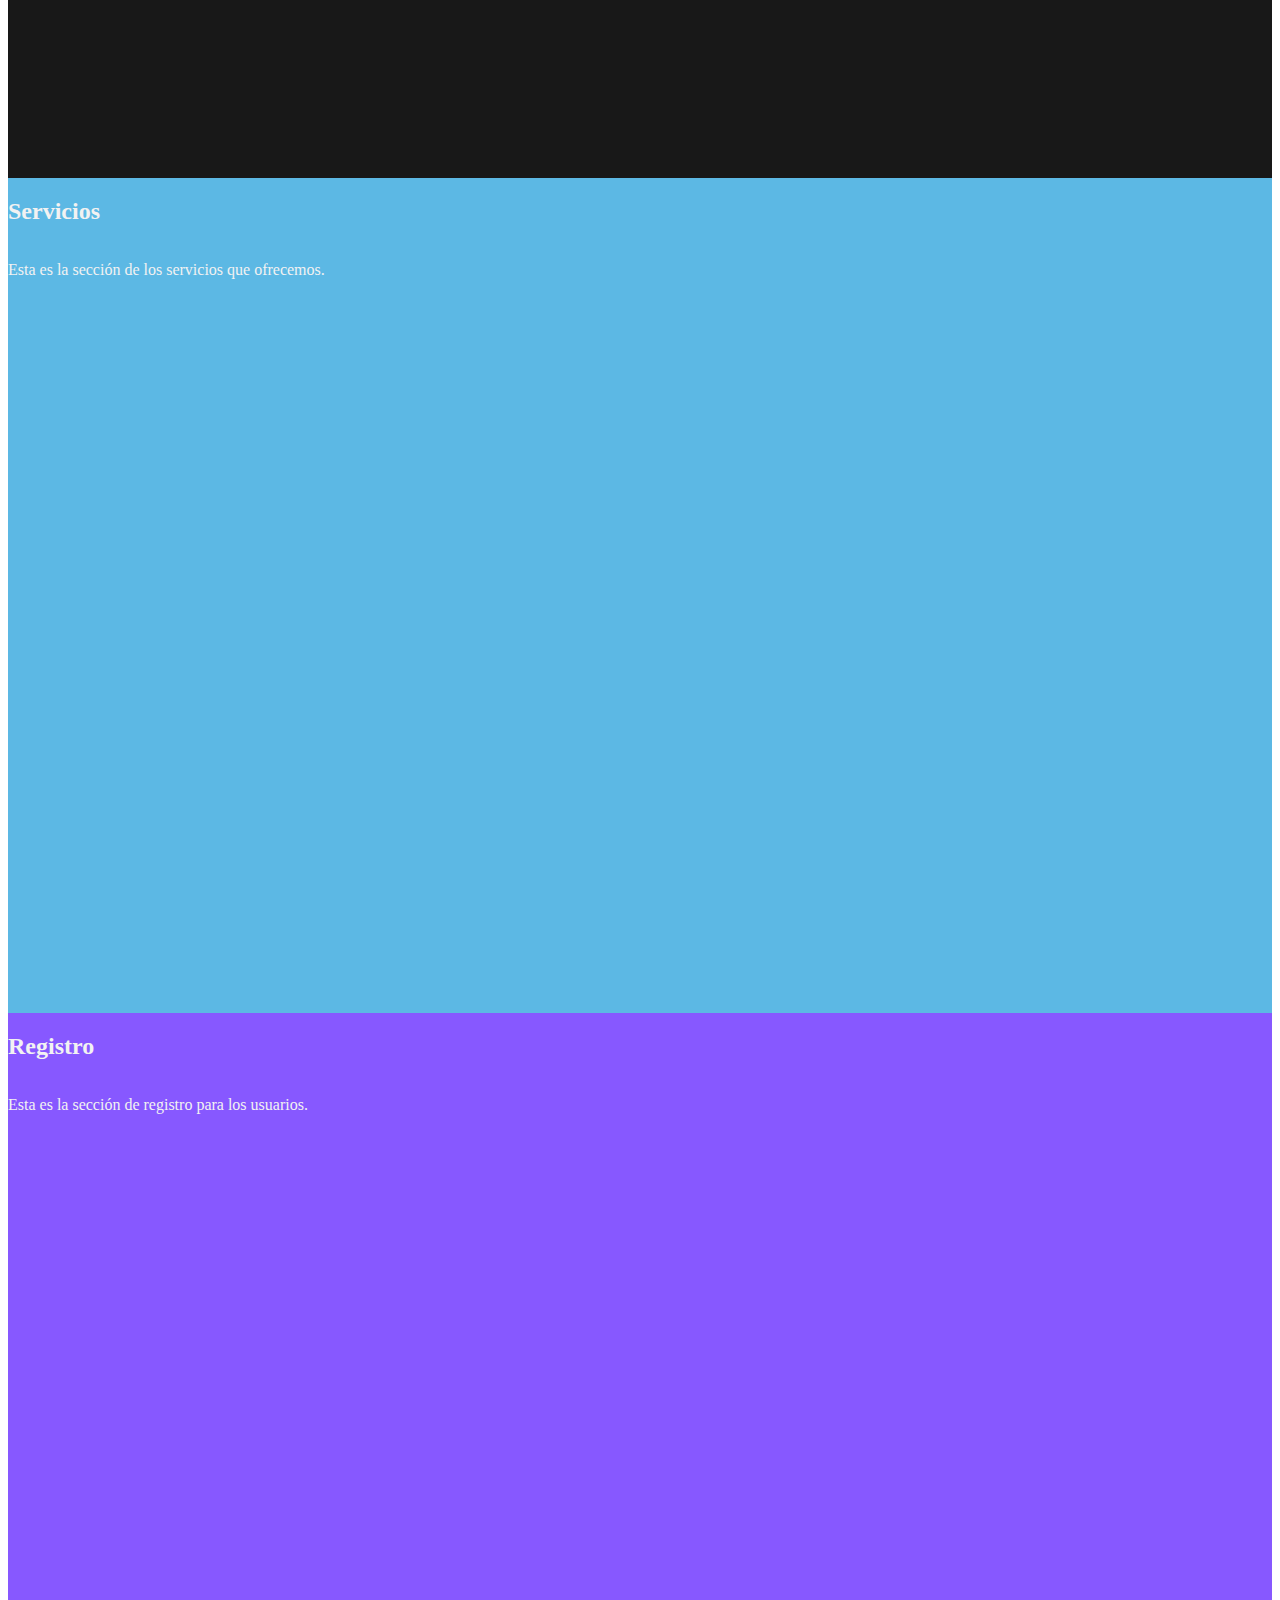
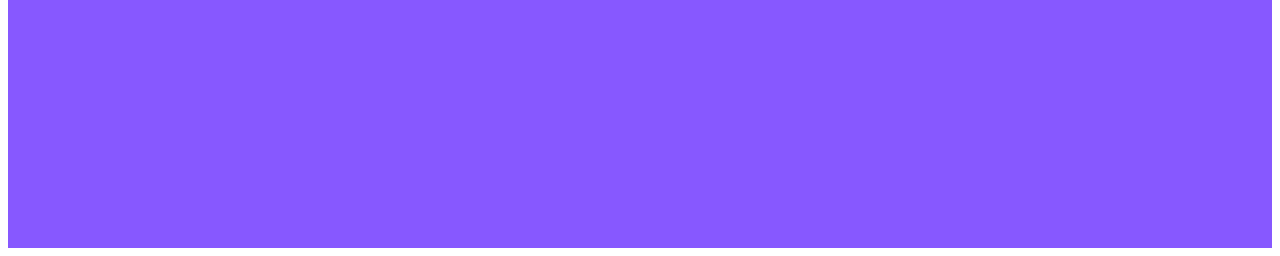
==== commit cd0350b9: "actualizacion con secciones" ====
--- a/index.html
+++ b/index.html
@@ -1,134 +1,162 @@
 <!DOCTYPE html>
-<html lang="en">
+<html>
 <head>
     <meta charset="UTF-8">
     <meta name="viewport" content="width=device-width, initial-scale=1.0">
     <link rel="preconnect" href="https://fonts.googleapis.com">
     <link rel="preconnect" href="https://fonts.gstatic.com" crossorigin>
-    <link href="https://fonts.googleapis.com/css2?family=Ubuntu:wght@500&display=swap" rel="stylesheet">
     <link href="https://fonts.googleapis.com/css2?family=Inconsolata:wght@300&family=Ubuntu:wght@500&display=swap" rel="stylesheet">
+    <link rel="preconnect" href="https://fonts.googleapis.com">
+<link rel="preconnect" href="https://fonts.gstatic.com" crossorigin>
+<link href="https://fonts.googleapis.com/css2?family=Inconsolata:wght@200&display=swap" rel="stylesheet">
+    <title>FRAMEWORK</title>
     <link rel="stylesheet" href="style.css">
-    <link rel="stylesheet" href="style/gallery_style.css">
+    <link rel="stylesheet" href="style/logo.css">
     <link rel="stylesheet" href="style/card_cli.css">
+    <link rel="stylesheet" href="style/button_doc.css">
+    <link rel="stylesheet" href="style/button_code.css">
+    <link rel="stylesheet" href="style/gallery.css">
     <link rel="stylesheet" href="style/card_frame.css">
-    <link rel="stylesheet" href="style/logo.css">
-    <link rel="stylesheet" href="style/source_code.css">
-    <link rel="stylesheet" href="style/documentation.css">
-    <title>FRAMEWORK</title>
+    <link rel="stylesheet" href="style/welcome.css">
+
 </head>
 <body>
-    <header>
-        <div id="logo">
-            <button data-text="Awesome" class="button">
-                <span class="actual-text">&nbsp;FRAMEWORK&nbsp;</span>
-                <span class="hover-text" aria-hidden="true">&nbsp;FRAMEWORK&nbsp;</span>
-            </button>
+<!-- Navbar -->
+<div class="navbar">
+    <button class="left_button" onclick="window.location.href='#inicio'">
+    <span class="actual-text">&nbsp;framework&nbsp;</span>
+    <span class="hover-text" aria-hidden="true">&nbsp;framework&nbsp;</span>
+    </button>
+        <div class="right-buttons">
+            <a href="#inicio">Inicio</a>
+            <a href="#funciones">Funciones</a>
+            <a href="#objetivo">Objetivo</a>
         </div>
-        <ul>
-            <li><a href="#">INICIO </a></li>
-            <li><a href="#">FUNCIONES </a></li>
-            <li><a href="#">OBJETIVO </a></li>
-        </ul>
-    </header>
+</div>
 
-    <div class="gallery">
-        <img src="image/imagen1.jpg" alt="framework">
-        <img src="image/imagen2.jpg" alt="framework">
-        <img src="image/imagen3.png" alt="framework">
-        <img src="image/imagen4.png" alt="framework">
+<!-- Sección de Inicio -->
+<div id="inicio" class="section section1">
+    <div class="welcomes">
+        <div class="welcome">
+            <div class="welcome__container">
+                <p class="welcome__container__text">
+                ¡Bienvenido(a),
+                </p>
+                <ul class="welcome__container__list">
+                <li class="welcome__container__list__item">desarrollador !</li>
+                <li class="welcome__container__list__item">al mundo del desarrollo web !</li>
+                <li class="welcome__container__list__item">apasionado de la programación !</li>
+                <li class="welcome__container__list__item">al futuro del desarrollo web !</li>
+                </ul>
+            </div>
+        </div>
     </div>
-
     <div class="card_cli">
         <div class="tools">
             <div class="circle">
-                <span class="red box"></span>
+            <span class="red box"></span>
             </div>
             <div class="circle">
-                <span class="yellow box"></span>
+            <span class="yellow box"></span>
             </div>
             <div class="circle">
-                <span class="green box"></span>
+            <span class="green box"></span>
             </div>
         </div>
         <div class="card_content">
-            <h2>Un Framework es una herramienta de software </h2>
-            <h2>que proporciona una estructura y un conjunto </h2>
-            <h2>de funcionalidades para el desarrollo de </h2>
-            <h2>aplicaciones</h2>
+        <h2>Un Framework es una herramienta de software </h2>
+        <h2>que proporciona una estructura y un conjunto </h2>
+        <h2>de funcionalidades para el desarrollo de </h2>
+        <h2>aplicaciones</h2>
         </div>
     </div>
+    <div class="buttons_doc_git">
+    <button onclick="window.location.href='#123'" class="button_doc">Documento</button>
+    <button onclick="window.location.href='https://github.com/pxnditxyr/botyrest'" class="button_code">
+        <svg width="24" height="24" viewBox="0 0 24 24" fill="none" xmlns="http://www.w3.org/2000/svg">
+        <path d="M12 0.296997C5.37 0.296997 0 5.67 0 12.297C0 17.6 3.438 22.097 8.205 23.682C8.805 23.795 9.025 23.424 9.025 23.105C9.025 22.82 9.015 22.065 9.01 21.065C5.672 21.789 4.968 19.455 4.968 19.455C4.422 18.07 3.633 17.7 3.633 17.7C2.546 16.956 3.717 16.971 3.717 16.971C4.922 17.055 5.555 18.207 5.555 18.207C6.625 20.042 8.364 19.512 9.05 19.205C9.158 18.429 9.467 17.9 9.81 17.6C7.145 17.3 4.344 16.268 4.344 11.67C4.344 10.36 4.809 9.29 5.579 8.45C5.444 8.147 5.039 6.927 5.684 5.274C5.684 5.274 6.689 4.952 8.984 6.504C9.944 6.237 10.964 6.105 11.984 6.099C13.004 6.105 14.024 6.237 14.984 6.504C17.264 4.952 18.269 5.274 18.269 5.274C18.914 6.927 18.509 8.147 18.389 8.45C19.154 9.29 19.619 10.36 19.619 11.67C19.619 16.28 16.814 17.295 14.144 17.59C14.564 17.95 14.954 18.686 14.954 19.81C14.954 21.416 14.939 22.706 14.939 23.096C14.939 23.411 15.149 23.786 15.764 23.666C20.565 22.092 24 17.592 24 12.297C24 5.67 18.627 0.296997 12 0.296997Z" fill="white"></path>
+        </svg>
+        <span class="text"> Codigo </span>
+    </button>
+    </div>
+    <div class="gallery">
+    <img src="image/imagen1.jpg" alt="framework">
+    <img src="image/imagen2.jpg" alt="framework">
+    <img src="image/imagen3.png" alt="framework">
+    <img src="image/imagen4.png" alt="framework">
+    </div>
+</div>
 
-        <!-- Documentation -->
-        <button class="button_doc">
-            Documento
-        </button>
+<!-- Sección de Acerca de -->
+<div id="funciones" class="section section2">
+    <div class="card_frame">
+        <div class="content">
+            <p class="heading"> Conexión a Base de Datos </p>
+            <p class="para">
+                <svg width="100%" height="10em" stroke-width="1.5" viewBox="0 0 24 24" fill="none" xmlns="http://www.w3.org/2000/svg" color="#F2F2F2" style="width: 100%; height: 100%;">
+                <path d="M4 6v6s0 3 7 3 7-3 7-3V6" stroke="currentColor" stroke-linecap="round" stroke-linejoin="round"></path>
+                <path d="M11 3c7 0 7 3 7 3s0 3-7 3-7-3-7-3 0-3 7-3zM11 21c-7 0-7-3-7-3v-6M17.306 17.113l.909-1.927a.312.312 0 01.57 0l.91 1.927 2.032.311c.261.04.365.376.177.568l-1.471 1.5.347 2.118c.044.272-.229.48-.462.351l-1.818-1-1.818 1c-.233.129-.506-.079-.462-.351l.347-2.118-1.47-1.5c-.19-.192-.085-.528.176-.568l2.033-.31z" stroke="currentColor" stroke-linecap="round" stroke-linejoin="round"></path>
+                </svg>
+            </p>
+            <button class="btn">Leer</button>
+        </div>
+    </div>
+    <div class="card_frame">
+        <div class="content">
+            <p class="heading"> Conexión a Servidores </p>
+            <p class="para">
+                <svg width="100%" height="10em" stroke-width="1.5" viewBox="0 0 24 24" fill="none" xmlns="http://www.w3.org/2000/svg" color="#F2F2F2" style="width: 100%; height: 100%;">
+                <path d="M6 18.01l.01-.011M6 6.01l.01-.011" stroke="currentColor" stroke-linecap="round" stroke-linejoin="round"></path>
+                <path d="M2 9.4V2.6a.6.6 0 01.6-.6h18.8a.6.6 0 01.6.6v6.8a.6.6 0 01-.6.6H2.6a.6.6 0 01-.6-.6zM2 21.4v-6.8a.6.6 0 01.6-.6h18.8a.6.6 0 01.6.6v6.8a.6.6 0 01-.6.6H2.6a.6.6 0 01-.6-.6z" stroke="currentColor"></path>
+                </svg>
+            </p>
+            <button class="btn">Leer</button>
+        </div>
+    </div>
+    <div class="card_frame">
+        <div class="content">
+            <p class="heading"> Conexión a Base de ORM </p>
+            <p class="para">
+                <svg width="100%" height="10em" stroke-width="1.5" viewBox="0 0 24 24" fill="none" xmlns="http://www.w3.org/2000/svg" color="#F2F2F2" style="width: 100%; height: 100%;">
+                    <path d="M19 16v6m0 0l3-3m-3 3l-3-3M4 6v6s0 3 7 3 7-3 7-3V6" stroke="currentColor" stroke-linecap="round" stroke-linejoin="round"></path>
+                    <path d="M11 3c7 0 7 3 7 3s0 3-7 3-7-3-7-3 0-3 7-3zM11 21c-7 0-7-3-7-3v-6" stroke="currentColor" stroke-linecap="round" stroke-linejoin="round"></path>
+                </svg>
+            </p>
+            <button class="btn">Leer</button>
+        </div>
+    </div>
+    <div class="card_frame">
+        <div class="content">
+            <p class="heading"> Conexión a servidores Locales </p>
+            <p class="para">
+                <svg width="100%" height="10em" stroke-width="1.5" viewBox="0 0 24 24" fill="none" xmlns="http://www.w3.org/2000/svg" color="#F2F2F2" style="width: 100%; height: 100%;">
+                <path d="M3 19h9m9 0h-9m0 0v-6m0 0h6V5H6v8h6zM9 9.01l.01-.011M12 9.01l.01-.011" stroke="currentColor" stroke-linecap="round" stroke-linejoin="round"></path>
+                </svg>
+            </p>
+            <button class="btn">Leer</button>
+        </div>
+    </div>
+</div>
 
-        <!-- Source code -->
-        <button class="button_code">
-            <svg width="24" height="24" viewBox="0 0 24 24" fill="none" xmlns="http://www.w3.org/2000/svg">
-                <path d="M12 0.296997C5.37 0.296997 0 5.67 0 12.297C0 17.6 3.438 22.097 8.205 23.682C8.805 23.795 9.025 23.424 9.025 23.105C9.025 22.82 9.015 22.065 9.01 21.065C5.672 21.789 4.968 19.455 4.968 19.455C4.422 18.07 3.633 17.7 3.633 17.7C2.546 16.956 3.717 16.971 3.717 16.971C4.922 17.055 5.555 18.207 5.555 18.207C6.625 20.042 8.364 19.512 9.05 19.205C9.158 18.429 9.467 17.9 9.81 17.6C7.145 17.3 4.344 16.268 4.344 11.67C4.344 10.36 4.809 9.29 5.579 8.45C5.444 8.147 5.039 6.927 5.684 5.274C5.684 5.274 6.689 4.952 8.984 6.504C9.944 6.237 10.964 6.105 11.984 6.099C13.004 6.105 14.024 6.237 14.984 6.504C17.264 4.952 18.269 5.274 18.269 5.274C18.914 6.927 18.509 8.147 18.389 8.45C19.154 9.29 19.619 10.36 19.619 11.67C19.619 16.28 16.814 17.295 14.144 17.59C14.564 17.95 14.954 18.686 14.954 19.81C14.954 21.416 14.939 22.706 14.939 23.096C14.939 23.411 15.149 23.786 15.764 23.666C20.565 22.092 24 17.592 24 12.297C24 5.67 18.627 0.296997 12 0.296997Z" fill="white"></path>
-            </svg>
-            <p class="text">Codigo Fuente</p>
-        </button>
+<!-- Sección de Servicios -->
+<div id="objetivo" class="section section3">
+
+    <h2>Servicios</h2>
+    <p>Esta es la sección de los servicios que ofrecemos.</p>
 
 
 
 
+</div>
 
-
-    <div id="funtion" class="grid-container">
-        <div class="card_frame">
-            <div class="content">
-                <p class="heading"> Conexión a Base de Datos </p>
-                <p class="para">
-                    <svg width="100%" height="10em" stroke-width="1.5" viewBox="0 0 24 24" fill="none" xmlns="http://www.w3.org/2000/svg" color="#F2F2F2" style="width: 100%; height: 100%;">
-                    <path d="M4 6v6s0 3 7 3 7-3 7-3V6" stroke="currentColor" stroke-linecap="round" stroke-linejoin="round"></path>
-                    <path d="M11 3c7 0 7 3 7 3s0 3-7 3-7-3-7-3 0-3 7-3zM11 21c-7 0-7-3-7-3v-6M17.306 17.113l.909-1.927a.312.312 0 01.57 0l.91 1.927 2.032.311c.261.04.365.376.177.568l-1.471 1.5.347 2.118c.044.272-.229.48-.462.351l-1.818-1-1.818 1c-.233.129-.506-.079-.462-.351l.347-2.118-1.47-1.5c-.19-.192-.085-.528.176-.568l2.033-.31z" stroke="currentColor" stroke-linecap="round" stroke-linejoin="round"></path>
-                    </svg>
-                </p>
-                <button class="btn">Leer</button>
-            </div>
-        </div>
-        <div class="card_frame">
-            <div class="content">
-                <p class="heading"> Conexión a Servidores </p>
-                <p class="para">
-                    <svg width="100%" height="10em" stroke-width="1.5" viewBox="0 0 24 24" fill="none" xmlns="http://www.w3.org/2000/svg" color="#F2F2F2" style="width: 100%; height: 100%;">
-                    <path d="M6 18.01l.01-.011M6 6.01l.01-.011" stroke="currentColor" stroke-linecap="round" stroke-linejoin="round"></path>
-                    <path d="M2 9.4V2.6a.6.6 0 01.6-.6h18.8a.6.6 0 01.6.6v6.8a.6.6 0 01-.6.6H2.6a.6.6 0 01-.6-.6zM2 21.4v-6.8a.6.6 0 01.6-.6h18.8a.6.6 0 01.6.6v6.8a.6.6 0 01-.6.6H2.6a.6.6 0 01-.6-.6z" stroke="currentColor"></path>
-                    </svg>
-                </p>
-                <button class="btn">Leer</button>
-            </div>
-        </div>
-        <div class="card_frame">
-            <div class="content">
-                <p class="heading"> Conexión a Base de ORM </p>
-                <p class="para">
-                    <svg width="100%" height="10em" stroke-width="1.5" viewBox="0 0 24 24" fill="none" xmlns="http://www.w3.org/2000/svg" color="#F2F2F2" style="width: 100%; height: 100%;">
-                        <path d="M19 16v6m0 0l3-3m-3 3l-3-3M4 6v6s0 3 7 3 7-3 7-3V6" stroke="currentColor" stroke-linecap="round" stroke-linejoin="round"></path>
-                        <path d="M11 3c7 0 7 3 7 3s0 3-7 3-7-3-7-3 0-3 7-3zM11 21c-7 0-7-3-7-3v-6" stroke="currentColor" stroke-linecap="round" stroke-linejoin="round"></path>
-                    </svg>
-                </p>
-                <button class="btn">Leer</button>
-            </div>
-        </div>
-        <div class="card_frame">
-            <div class="content">
-                <p class="heading"> Conexión a servidores Locales </p>
-                <p class="para">
-                    <svg width="100%" height="10em" stroke-width="1.5" viewBox="0 0 24 24" fill="none" xmlns="http://www.w3.org/2000/svg" color="#F2F2F2" style="width: 100%; height: 100%;">
-                    <path d="M3 19h9m9 0h-9m0 0v-6m0 0h6V5H6v8h6zM9 9.01l.01-.011M12 9.01l.01-.011" stroke="currentColor" stroke-linecap="round" stroke-linejoin="round"></path>
-                    </svg>
-                </p>
-                <button class="btn">Leer</button>
-            </div>
-        </div>
-    </div>
-
-
+<!-- Sección de Registro -->
+<div id="registro" class="section section4">
+    <h2>Registro</h2>
+    <p>Esta es la sección de registro para los usuarios.</p>
+<!-- Aquí puedes agregar el formulario de registro -->
+</div>
 
 
 
 </body>
-</html>+</html>
--- a/style.css
+++ b/style.css
@@ -2,90 +2,30 @@
     --purple-color: #8758FF;
     --blue-color: #5CB8E4;
     --gray-color: #181818;
-}
-* {
-    padding: 0;
-    margin: 0;
-    box-sizing: border-box;
-}
-body {
-    width: 100%;
-    height: 400vh;
-    background: var(--blue-color);
-    color: var(--gray-color);
-/*     text-transform: uppercase;*/
-    font-family: 'Ubuntu', sans-serif;
+    --white-color: #F2F2F2;
 }
 
-header {
+  /* Estilos CSS para las secciones */
+.section {
+    height: 835px;
+    color: var(--white-color);
     display: flex;
-    justify-content: center;
-    align-items: center;
-    background: var(--gray-color);
-    gap: 0 200px;
-    width:100%;
-    height: 15vh;
+    flex-direction: column;
+    position: relative;
 }
 
-h1 {
-    padding-top: 50px;
-    margin-bottom: 20px;
-    margin-left: 550px;
-    font-size: 35px;
+.section1 {
+    background-color: var(--blue-color);
 }
 
-button:hover {
-    background: #181818;
-    color: white;
-    transition: 0.3s;
-    cursor: pointer;
+.section2 {
+background-color: var(--gray-color);
 }
 
-ul {
-    display: flex;
-    justify-content: center;
-    align-items: center;
-    gap: 0 2px;
-    list-style: none;
+.section3 {
+background-color: var(--blue-color);
 }
 
-li a {
-    color: white;
-    text-decoration: none;
-    font-weight: 800;
-    padding: 10px 50px;
-    font-size: 20px;
+.section4 {
+background-color: var(--purple-color);
 }
-
-li a:hover {
-background: var(--purple-color);
-color: white;
-border-radius: 10px;
-border: none;
-transition: 0.2s;
-}
-
-
-
-/* buttons */
-.button-container {
-    display: flex;
-    gap: 10px;
-}
-
-
-/*   .button_code {
-    display: flex;
-    align-items: center;
-  }
-  
-  .button_code svg {
-    width: 20px;
-    height: 20px;
-    margin-right: 5px;
-  }
-  
-  .button_code .text {
-    margin: 0;
-  }
-   */--- a/style/logo.css
+++ b/style/logo.css
@@ -2,34 +2,86 @@
     --purple-color: #8758FF;
     --blue-color: #5CB8E4;
     --gray-color: #181818;
+    --white-color: #F2F2F2;
 }
 
-/* === removing default button style ===*/
-.button {
+.navbar {
+    overflow: hidden;
+    background-color: var(--gray-color);
+    height: 100px;
+    text-transform: uppercase;
+    font-size: 20px;
+}
+
+.navbar button {
+    float: left;
+    color: white;
+    text-align: center;
+    padding: 14px 16px;
+    text-decoration: none;
+    background: none;
+    border: none;
+    cursor: pointer;
+}
+
+.navbar .right-buttons {
+    float: right;
+    margin-top: 25px;
+    margin-right: 65px;
+    display: flex;
+    justify-content: space-between;
+    font-family: 'Ubuntu', sans-serif;
+}
+
+.navbar a {
+    float: right;
+    color: white;
+    text-align: center;
+    padding: 14px 16px;
+    text-decoration: none;
+}
+
+.navbar a:hover {
+    background: var(--purple-color);
+    transition:  .5s;
+    color: white;
+    border-radius: 25px;
+}
+
+/* Estilos CSS para pantallas más pequeñas */
+@media screen and (max-width: 600px) {
+    .navbar a {
+    float: none;
+    display: block;
+    text-align: left;
+    }
+}
+
+.navbar .left_button {
     margin: 0;
     height: auto;
     background: transparent;
     padding: 0;
     border: none;
-}
-
-  /* button styling */
-.button {
-    --border-right: 8px;
+    margin-top: 25px;
+    margin-left: 25px;
+  }
+  
+  .left_button {
+    --border-right: 6px;
     --text-stroke-color: rgba(255,255,255,0.6);
-    --animation-color: #8758FF;
+    --animation-color: var(--purple-color);
     --fs-size: 2em;
-    letter-spacing: 8px;
+    letter-spacing: 3px;
     text-decoration: none;
     font-size: var(--fs-size);
-    font-family: "Arial";
     position: relative;
     text-transform: uppercase;
     color: transparent;
     -webkit-text-stroke: 1px var(--text-stroke-color);
-}
-  /* this is the text, when you hover on button */
-.hover-text {
+  }
+  
+  .hover-text {
     position: absolute;
     box-sizing: border-box;
     content: attr(data-text);
@@ -39,10 +91,35 @@
     border-right: var(--border-right) solid var(--animation-color);
     overflow: hidden;
     transition: 0.5s;
-    -webkit-text-stroke: 1px var(--animation-color);
+    -webkit-text-stroke: 0.1px var(--animation-color);
+  }
+  
+.left_button .hover-text {
+    animation: fadeInOut 10s ease-in-out infinite;
 }
-  /* hover */
-.button:hover .hover-text {
-    width: 100%;
-    filter: drop-shadow(0 0 23px var(--animation-color))
-}+
+@keyframes fadeInOut {
+    0% {
+        width: 0%;
+        filter: none;
+    }
+    50% {
+        width: 100%;
+        filter: drop-shadow(0 0 23px var(--animation-color));
+    }
+    100% {
+        width: 0%;
+        filter: none;
+    }
+}
+
+
+@media only screen and (max-width: 600px) {
+    .left_button {
+        font-size: var(--fs-size);
+    }
+}
+
+
+
+
--- a/style/card_cli.css
+++ b/style/card_cli.css
@@ -1,46 +1,48 @@
-.card_cli {
+.section1 .card_cli {
     width: 600px;
-    height: 250px;
-    margin: 140px;
+    height: auto;
+    margin-left: 80px;
+    margin-bottom: 20px;
     background-color: #011522;
     border-radius: 8px;
-    z-index: 1;
-    position: absolute;
+    position: relative;
     box-shadow: 0 8px 12px rgba(0, 0, 0, 0.2), 0 4px 8px rgba(0, 0, 0, 0.2);
+    top: 20%;
+    transform: translateY(-50%);
 }
 
-.card_content {
+.section1 .card_content {
     color: white;
 }
 
-h2 {
+.section1 h2 {
     color: white;
     margin-top: 10px;
-    margin-left: 10px;
+    margin-left: 20px;
     overflow: hidden;
     white-space: nowrap;
     font-family: 'Inconsolata', monospace;
 }
 
-h2:nth-child(1) {
+.section1 h2:nth-child(1) {
     animation: typingAnimation 4s steps(40) forwards;
 }
 
-h2:nth-child(2) {
+.section1 h2:nth-child(2) {
     opacity: 0;
     animation: typingAnimation 4s steps(40) forwards, fadeInAnimation 0.3s ease-in forwards;
     animation-delay: 4s;
 
 }
 
-h2:nth-child(3) {
+.section1 h2:nth-child(3) {
     opacity: 0;
     animation: typingAnimation 4s steps(40) forwards, fadeInAnimation 0.3s ease-in forwards;
     animation-delay: 8s;
 
 }
 
-h2:nth-child(4) {
+.section1 h2:nth-child(4) {
     opacity: 0;
     animation: typingAnimation 4s steps(40) forwards, fadeInAnimation 0.3s ease-in forwards;
     animation-delay: 12s;
@@ -63,6 +65,21 @@
         opacity: 1;
     }
 }
+
+
+
+
+
+
+
+
+
+
+
+
+
+
+
 
 .tools {
     display: flex;
@@ -135,7 +152,3 @@
         box-shadow: 0 0 0 0 rgba(0, 202, 78, 0);
     }
 }
-
-
-
-
--- a/style/button_doc.css
+++ b/style/button_doc.css
@@ -0,0 +1,31 @@
+:root {
+    --purple-color: #8758FF;
+    --blue-color: #5CB8E4;
+    --gray-color: #181818;
+    --white-color: #F2F2F2;
+}
+
+.section1 .button_doc {
+    color: var(--purple-color);
+    text-decoration: none;
+    border: 2px solid var(--purple-color);
+    padding: 13px 50px;
+    font-size: 17px;
+    font-weight:900;
+    background: transparent;
+    position: relative;
+    transition: all 1s;
+    overflow: hidden;
+    left: 150px;
+    top: 245%;
+    border-radius: 25px;
+    font-family: 'Ubuntu', sans-serif;
+}
+.section1 .button_doc:hover {
+    color: white;
+    background-color: var(--purple-color);
+}
+
+.section1 .button_doc:hover::before {
+    width: 160%;
+}--- a/style/button_code.css
+++ b/style/button_code.css
@@ -0,0 +1,42 @@
+.button_code {
+    justify-content: center;
+    align-items: center;
+    padding: 10px 50px;
+    background-color: #181717;
+    outline: 3px #181717 solid;
+    outline-offset: -3px;
+    border-radius: 25px;
+    border: none;
+    cursor: pointer;
+    transition: 400ms;
+    position: relative;
+    left: 14%;
+    top: 250%;
+    font-family: 'Ubuntu', sans-serif;
+    box-shadow: 0 8px 12px rgba(0, 0, 0, 0.2), 0 4px 8px rgba(0, 0, 0, 0.2);
+}
+
+.button_code .text {
+    color: white;
+    font-weight: 700;
+    font-size: 17px;
+    transition: 400ms;
+    text-align: center;
+
+}
+
+.button_code svg path {
+    transition: 400ms;
+}
+
+.button_code:hover {
+    background-color: transparent;
+}
+
+.button_code:hover .text {
+    color: #181717;
+}
+
+.button_code:hover svg path {
+    fill: #181717;
+}--- a/style/gallery.css
+++ b/style/gallery.css
@@ -0,0 +1,58 @@
+.gallery {
+    --g: 8px;   /* the gap */
+    --s: 800px; /* the size */
+    position: absolute;
+    top: 40%;
+    left: 61%;
+    transform: translate(0, -50%);
+    display: grid;
+    border-radius: 30%;
+
+}
+
+.gallery > img {
+    grid-area: 1/1;
+    width: 380px;
+    aspect-ratio: 1;
+    object-fit: cover;
+    border-radius: 50%;
+    transform: translate(var(--_x,0),var(--_y,0));
+    cursor: pointer;
+    transition: .3s, z-index 0s .3s;
+    /* Agrega la sombra a cada imagen */
+    box-shadow: 0 8px 12px rgba(0, 0, 0, 0.2), 0 4px 8px rgba(0, 0, 0, 0.2);
+    /* Agrega el bisel a cada imagen */
+    border: 4px solid rgba(255, 255, 255, 0.5);
+    border-bottom: 4px solid rgba(0, 0, 0, 0.5);
+    border-right: 4px solid rgba(0, 0, 0, 0.5);
+}
+
+.gallery img:hover {
+    --_i: 1;
+    z-index: 1;
+    transition: transform .2s, clip-path .3s .2s, z-index 0s;
+}
+
+.gallery:hover img {
+    transform: translate(0,0);
+}
+
+.gallery > img:nth-child(1) {
+    clip-path: polygon(50% 50%,calc(50%*var(--_i,0)) calc(120%*var(--_i,0)),0 calc(100%*var(--_i,0)),0 0,100% 0,100% calc(100%*var(--_i,0)),calc(100% - 50%*var(--_i,0)) calc(120%*var(--_i,0)));
+    --_y: calc(-1*var(--g))
+}
+
+.gallery > img:nth-child(2) {
+    clip-path: polygon(50% 50%,calc(100% - 120%*var(--_i,0)) calc(50%*var(--_i,0)),calc(100% - 100%*var(--_i,0)) 0,100% 0,100% 100%,calc(100% - 100%*var(--_i,0)) 100%,calc(100% - 120%*var(--_i,0)) calc(100% - 50%*var(--_i,0)));
+    --_x: var(--g)
+}
+
+.gallery > img:nth-child(3) {
+    clip-path: polygon(50% 50%,calc(100% - 50%*var(--_i,0)) calc(100% - 120%*var(--_i,0)),100% calc(100% - 120%*var(--_i,0)),100% 100%,0 100%,0 calc(100% - 100%*var(--_i,0)),calc(50%*var(--_i,0)) calc(100% - 120%*var(--_i,0)));
+    --_y: var(--g)
+}
+
+.gallery > img:nth-child(4) {
+    clip-path: polygon(50% 50%,calc(120%*var(--_i,0)) calc(50%*var(--_i,0)),calc(100%*var(--_i,0)) 0,0 0,0 100%,calc(100%*var(--_i,0)) 100%,calc(120%*var(--_i,0)) calc(100% - 50%*var(--_i,0)));
+    --_x: calc(-1*var(--g))
+}
--- a/style/card_frame.css
+++ b/style/card_frame.css
@@ -1,15 +1,14 @@
-#funtion {
-    height: 800px;
-    margin-top: 650px;
-    background-color: #181818;
-    padding: 0px;
-    z-index: -1;
+:root {
+    --purple-color: #8758FF;
+    --blue-color: #5CB8E4;
+    --gray-color: #181818;
+    --white-color: #F2F2F2;
 }
 
-.grid-container {
+.section2 {
     display: grid;
-    grid-template-columns: repeat(4, 1fr); /* Dos columnas con igual anchura */
-/*     gap: 50px; espacio */
+    grid-template-columns: repeat(4, 1fr);
+    font-family: 'Ubuntu', sans-serif;
 }
 
 .card_frame:nth-child(1) {
@@ -19,11 +18,11 @@
     justify-content: center;
     width: 300px;
     box-shadow: 0 10px 20px rgba(0, 0, 0, 0.2);
-    padding: 30px;
+    padding: 10px;
     overflow: hidden;
     border-radius: 30px;
     transition: all 0.5s cubic-bezier(0.23, 1, 0.320, 1);
-    margin-left:50px;
+    margin-left: 50px;
     margin-top: 210px;
     z-index: 1;
 }
@@ -35,7 +34,7 @@
     justify-content: center;
     width: 300px;
     box-shadow: 0 10px 20px rgba(0, 0, 0, 0.2);
-    padding: 30px;
+    padding: 10px;
     overflow: hidden;
     border-radius: 30px;
     transition: all 0.5s cubic-bezier(0.23, 1, 0.320, 1);
@@ -51,7 +50,7 @@
     justify-content: center;
     width: 300px;
     box-shadow: 0 10px 20px rgba(0, 0, 0, 0.2);
-    padding: 30px;
+    padding: 10px;
     overflow: hidden;
     border-radius: 30px;
     transition: all 0.5s cubic-bezier(0.23, 1, 0.320, 1);
@@ -67,7 +66,7 @@
     justify-content: center;
     width: 300px;
     box-shadow: 0 10px 20px rgba(0, 0, 0, 0.2);
-    padding: 30px;
+    padding: 10px;
     overflow: hidden;
     border-radius: 30px;
     transition: all 0.5s cubic-bezier(0.23, 1, 0.320, 1);
@@ -127,7 +126,7 @@
     font-weight: 600;
     border: none;
     cursor: pointer;
-    background: #8758FF;
+    background: var(--purple-color);
     border-radius: 5px;
     box-shadow: 0 5px 10px rgba(0, 0, 0, 0.2);
 }
@@ -140,7 +139,4 @@
 
 .content .btn:active {
     box-shadow: none;
-}
-
-
-
+}--- a/style/welcome.css
+++ b/style/welcome.css
@@ -0,0 +1,74 @@
+:root {
+    --purple-color: #8758FF;
+    --blue-color: #5CB8E4;
+    --gray-color: #181818;
+    --white-color: #F2F2F2;
+}
+.welcome {
+    display: block;
+    position: sticky;
+    overflow: hidden;
+    font-family: 'Ubuntu', sans-serif;
+    font-size: 40px;
+    line-height: 40px;
+    color: var(--gray-color);
+    margin-left: 80px;
+    margin-top: 80px;
+}
+
+.welcome__container {
+    font-weight: 700;
+    overflow: hidden;
+    height: 40px;
+    padding: 0 40px;
+}
+
+.welcome__container__text {
+    display: inline;
+    float: left;
+    margin: 0;
+}
+
+.welcome__container__list {
+    margin-top: 0;
+    padding-left: 290px;
+    text-align: left;
+    list-style: none;
+    -webkit-animation-name: change;
+    -webkit-animation-duration: 10s;
+    -webkit-animation-iteration-count: infinite;
+    animation-name: change;
+    animation-duration: 10s;
+    animation-iteration-count: infinite;
+}
+
+.welcome__container__list__item {
+    line-height: 40px;
+    margin: 0;
+}
+
+@keyframes change {
+    0%, 12.66%, 100% {
+        transform: translate3d(0, 0, 0);
+    }
+
+    16.66%, 29.32% {
+        transform: translate3d(0, -25%, 0);
+    }
+
+    33.32%, 45.98% {
+        transform: translate3d(0, -50%, 0);
+    }
+
+    49.98%, 62.64% {
+        transform: translate3d(0, -75%, 0);
+    }
+
+    66.64%, 79.3% {
+        transform: translate3d(0, -50%, 0);
+    }
+
+    83.3%, 95.96% {
+        transform: translate3d(0, -25%, 0);
+    }
+}
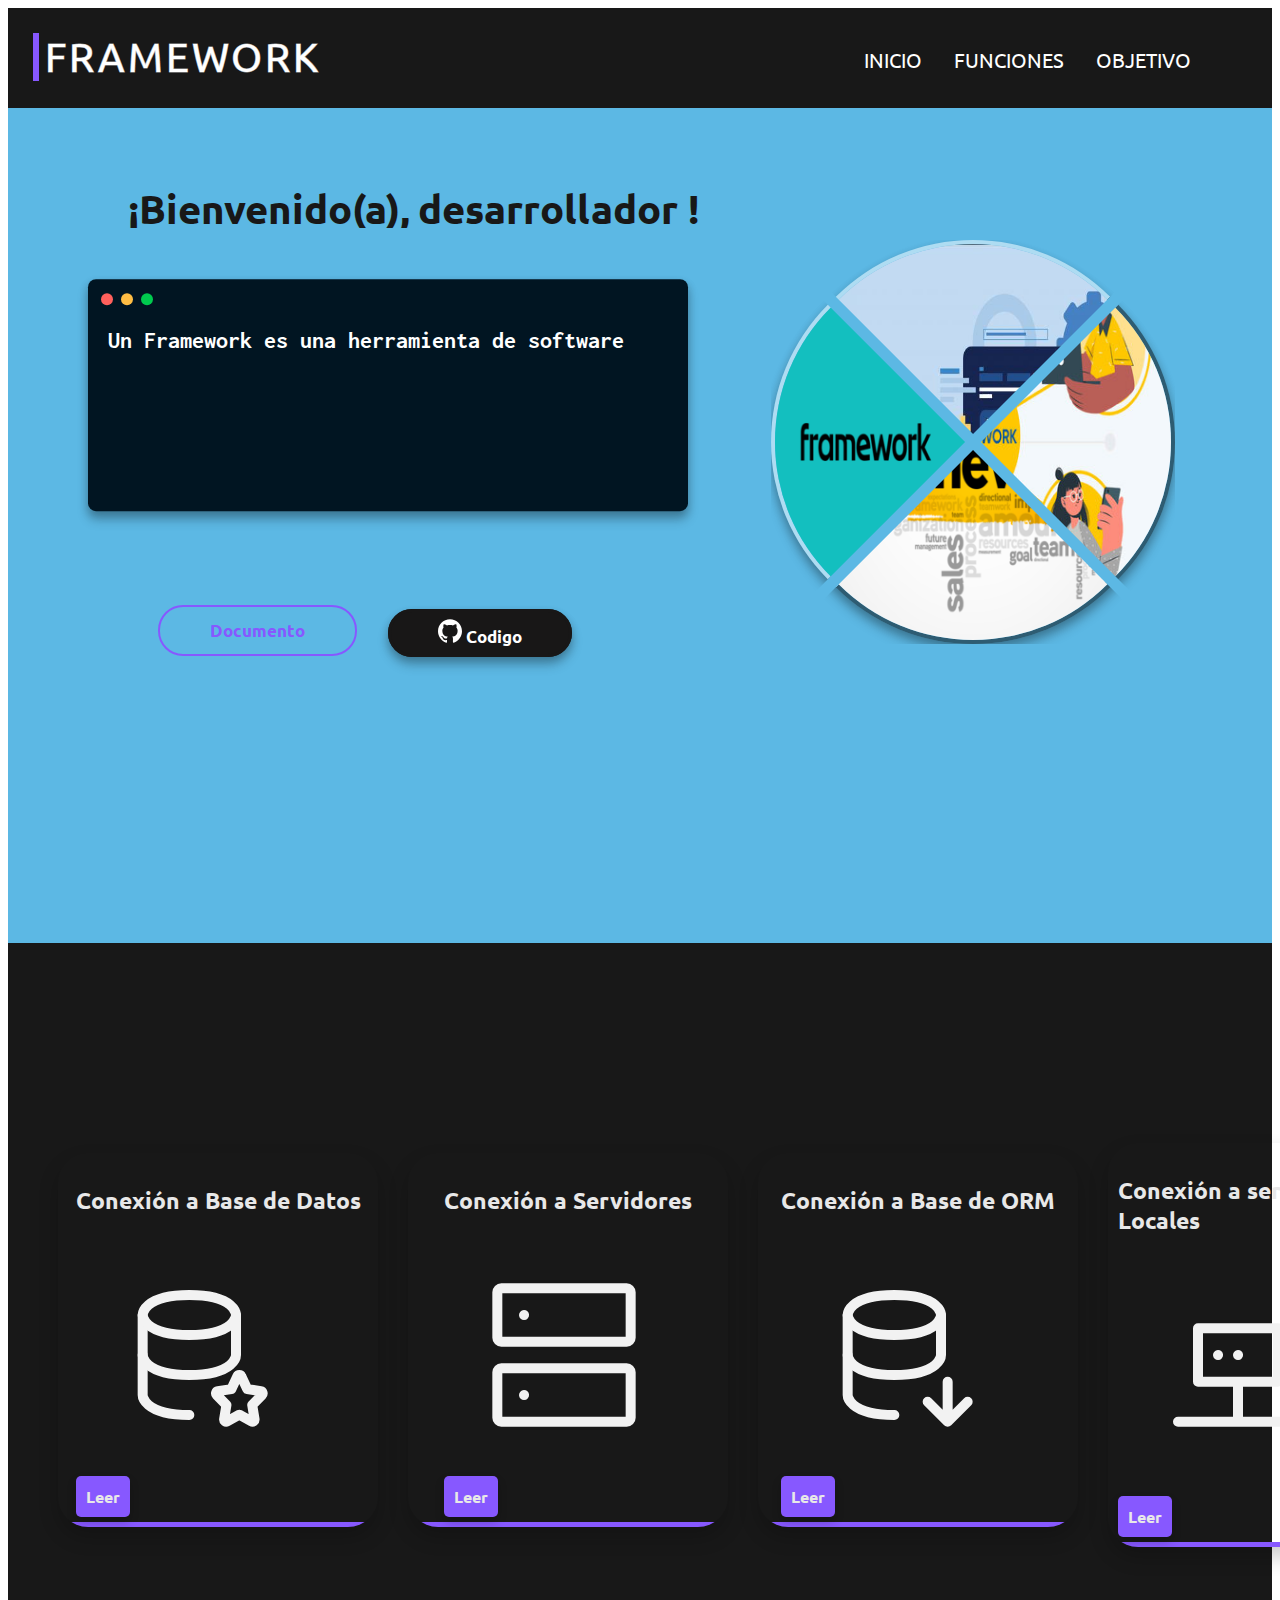
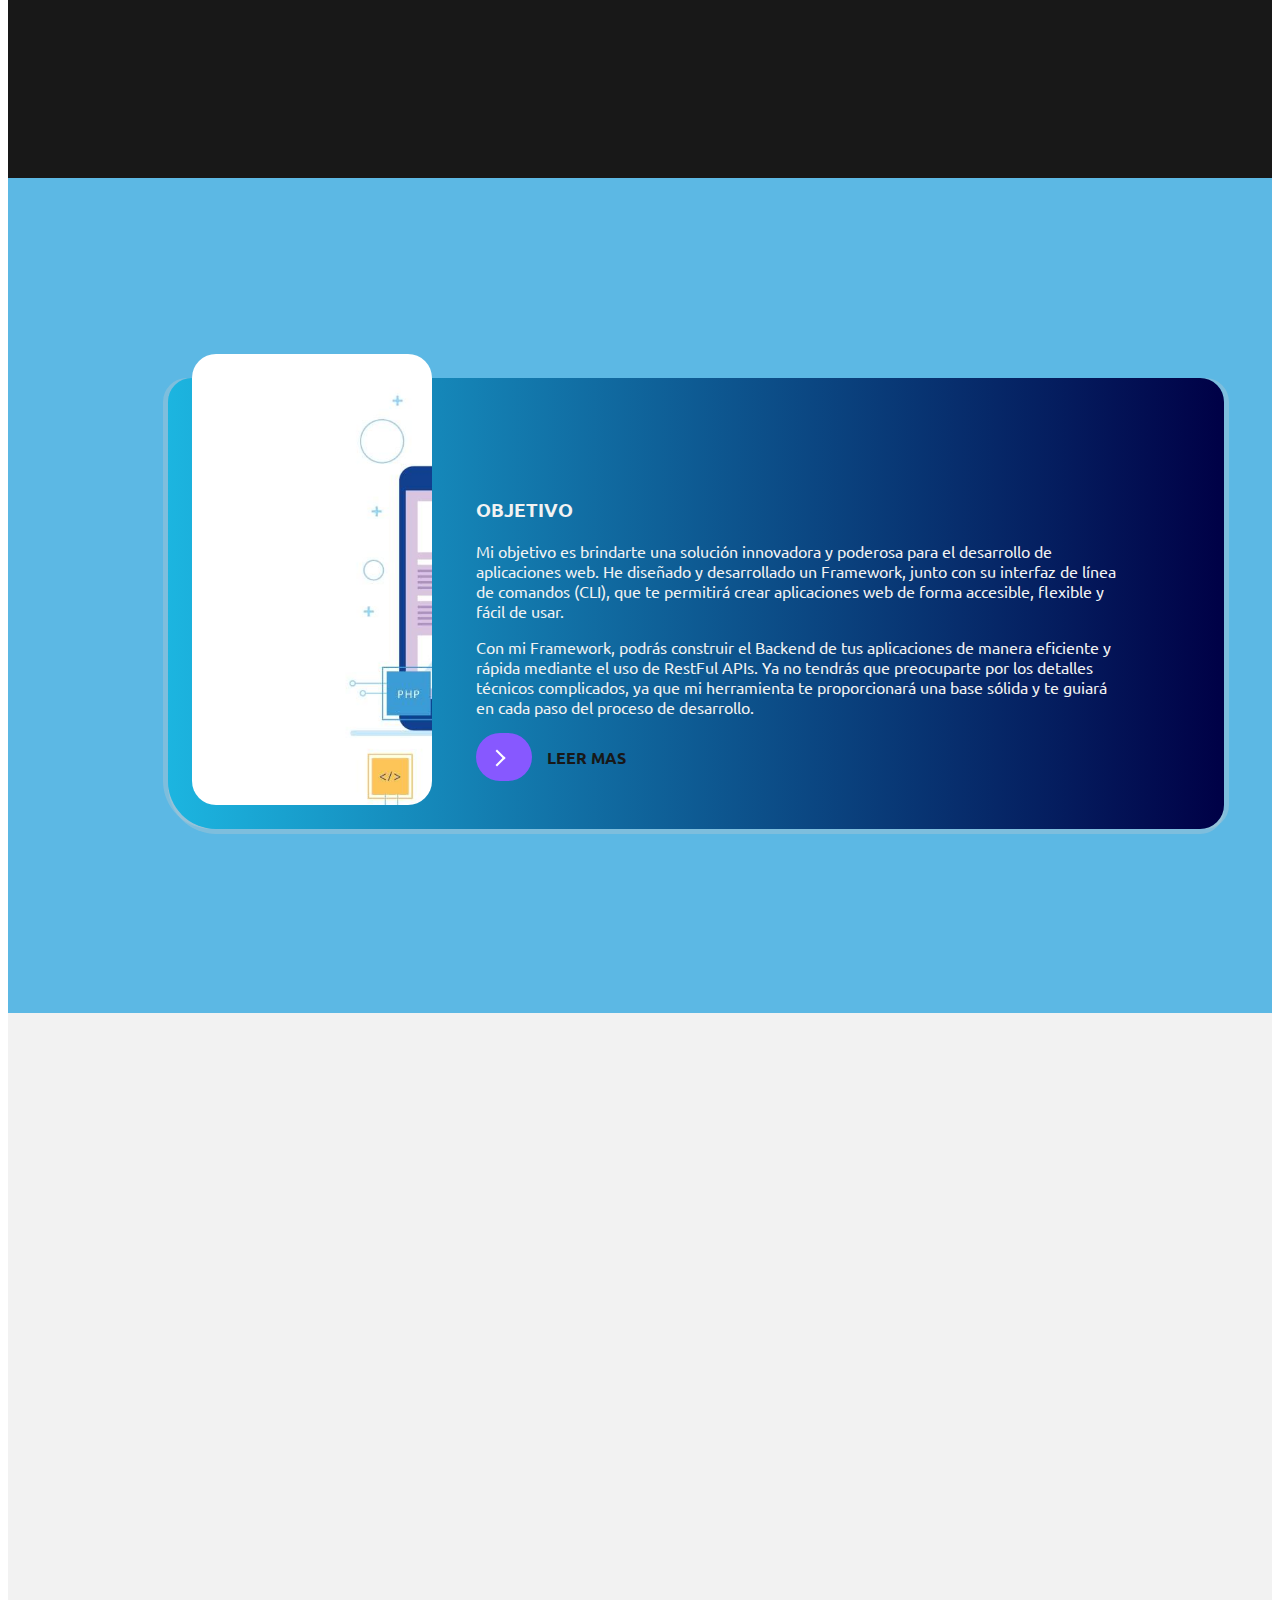
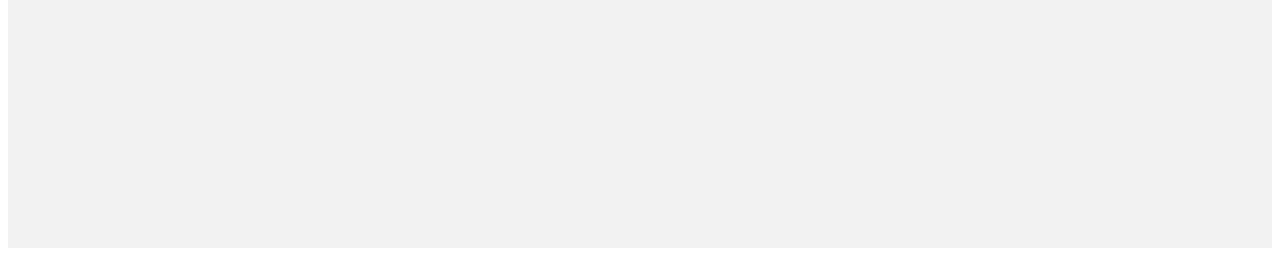
==== commit 6ce6a701: "seccion objetivos" ====
--- a/index.html
+++ b/index.html
@@ -18,6 +18,8 @@
     <link rel="stylesheet" href="style/gallery.css">
     <link rel="stylesheet" href="style/card_frame.css">
     <link rel="stylesheet" href="style/welcome.css">
+    <link rel="stylesheet" href="style/card_objetive.css">
+    <link rel="stylesheet" href="style/button_learnmore.css">
 
 </head>
 <body>
@@ -140,20 +142,31 @@
 
 <!-- Sección de Servicios -->
 <div id="objetivo" class="section section3">
+    <article>
+        <div class="card_objetive">
+            <div class="text-content_objetive">
+                <h3>OBJETIVO</h3>
+                <p>Mi objetivo es brindarte una solución innovadora y poderosa para el desarrollo de aplicaciones web. He diseñado y desarrollado un Framework, junto con su interfaz de línea de comandos (CLI), que te permitirá crear aplicaciones web de forma accesible, flexible y fácil de usar.</p>
+                <p>Con mi Framework, podrás construir el Backend de tus aplicaciones de manera eficiente y rápida mediante el uso de RestFul APIs. Ya no tendrás que preocuparte por los detalles técnicos complicados, ya que mi herramienta te proporcionará una base sólida y te guiará en cada paso del proceso de desarrollo.</p>
+                <button class="learn-more">
+                    <span class="circle" aria-hidden="true">
+                    <span class="icon arrow"></span>
+                    </span>
+                    <span class="button-text">Leer mas</span>
+                </button>
 
-    <h2>Servicios</h2>
-    <p>Esta es la sección de los servicios que ofrecemos.</p>
-
-
-
-
+            </div>
+            <div class="visual">
+            <img src="image/framework_all.jpg" alt="" />
+            </div>
+        </div>
+    </article>
 </div>
 
 <!-- Sección de Registro -->
 <div id="registro" class="section section4">
     <h2>Registro</h2>
     <p>Esta es la sección de registro para los usuarios.</p>
-<!-- Aquí puedes agregar el formulario de registro -->
 </div>
 
 
--- a/style.css
+++ b/style.css
@@ -16,16 +16,20 @@
 
 .section1 {
     background-color: var(--blue-color);
+    font-family: 'Ubuntu', sans-serif;
 }
 
 .section2 {
 background-color: var(--gray-color);
+font-family: 'Ubuntu', sans-serif;
 }
 
 .section3 {
 background-color: var(--blue-color);
+font-family: 'Ubuntu', sans-serif;
 }
 
 .section4 {
-background-color: var(--purple-color);
+background-color: var(--white-color);
+font-family: 'Ubuntu', sans-serif;
 }
--- a/style/logo.css
+++ b/style/logo.css
@@ -11,6 +11,7 @@
     height: 100px;
     text-transform: uppercase;
     font-size: 20px;
+    font-family: 'Ubuntu', sans-serif;
 }
 
 .navbar button {
--- a/style/button_doc.css
+++ b/style/button_doc.css
@@ -20,6 +20,7 @@
     top: 245%;
     border-radius: 25px;
     font-family: 'Ubuntu', sans-serif;
+
 }
 .section1 .button_doc:hover {
     color: white;
--- a/style/card_objetive.css
+++ b/style/card_objetive.css
@@ -0,0 +1,90 @@
+.card_objetive {
+    background: -webkit-linear-gradient(to right, #1CB5E0, #000046);
+    background: linear-gradient(to right, #1CB5E0, #000046);
+    border-radius: 24px 24px 24px 48px;
+    padding: 100px 108px 48px 308px;
+    margin: 120px 160px;
+    top: 80px;
+    min-width: 640px;
+    display: flex;
+    flex-direction: row;
+    align-self: flex-start;
+    position: relative;
+    font-family: 'Ubuntu', sans-serif;
+    box-shadow: 5px 0 0 0 rgba(204,204,204,0.3), -5px 0 0 0 rgba(204,204,204,0.3), 0 5px 0 0 rgba(204,204,204,0.3);
+}
+.card_objetive .text-content {
+    display: flex;
+    flex-direction: column;
+}
+.card_objetive .text-content h3 {
+    margin: 0;
+    font-size: 20px;
+    max-width: 20ch;
+    color: #fff;
+}
+.card_objetive .text-content p {
+    margin: 25px 0 24px;
+    color: #fff;
+}
+.card_objetive .text-content a {
+    border: 3px solid #f2f2f2;
+    color: #ffffff;
+    align-self: flex-start;
+    text-decoration: none;
+    padding: 16px 32px;
+    border-radius: 12px;
+    transition: 400ms all;
+}
+.card_objetive .text-content a:hover {
+    background: #051c5e;
+    color: white;
+}
+.card_objetive .visual {
+    width: 240px;
+    height: 100%;
+    position: absolute;
+    top: -24px;
+    left: 24px;
+    overflow: hidden;
+    border-radius: 24px;
+}
+.card_objetive .visual img {
+    height: 110%;
+    }
+@media all and (max-width: 1100px) {
+.card_objetive {
+    min-width: 100%;
+}
+.card_objetive .text-content {
+    width: 100%;
+}
+}
+@media all and (max-width: 720px) {
+
+.card_objetive {
+    margin: 64px 0;
+    padding: 88px 36px 36px;
+    flex-direction: column;
+    border-radius: 24px;
+}
+.card_objetive .text-content h3 {
+    max-width:calc(100% - 150px);
+    font-size: 1em;
+}
+.card_objetive .text-content p,
+.card_objetive .text-content a {
+    font-size: 0.8em;
+}
+.card_objetive .visual {
+    width: 150px;
+    height: 150px;
+    right: 16px;
+    left: auto;
+    border-radius: 50%;
+}
+.card_objetive .visual img{
+    width: 100%;
+    height: auto;
+    }
+}
--- a/style/button_learnmore.css
+++ b/style/button_learnmore.css
@@ -0,0 +1,93 @@
+:root {
+    --purple-color: #8758FF;
+    --blue-color: #5CB8E4;
+    --gray-color: #181818;
+    --white-color: #F2F2F2;
+}
+button {
+    position: relative;
+    display: inline-block;
+    cursor: pointer;
+    outline: none;
+    border: 0;
+    vertical-align: middle;
+    text-decoration: none;
+    background: transparent;
+    padding: 0;
+    font-size: inherit;
+    font-family: inherit;
+}
+
+button.learn-more {
+    width: 12rem;
+    height: auto;
+}
+
+button.learn-more .circle {
+    transition: all 0.45s cubic-bezier(0.65, 0, 0.076, 1);
+    position: relative;
+    display: block;
+    margin: 0;
+    width: 3rem;
+    height: 3rem;
+    background: var(--purple-color) ;
+    border-radius: 1.625rem;
+}
+
+button.learn-more .circle .icon {
+    transition: all 0.45s cubic-bezier(0.65, 0, 0.076, 1);
+    position: absolute;
+    top: 0;
+    bottom: 0;
+    margin: auto;
+    background: #fff;
+}
+
+button.learn-more .circle .icon.arrow {
+    transition: all 0.45s cubic-bezier(0.65, 0, 0.076, 1);
+    left: 0.625rem;
+    width: 1.125rem;
+    height: 0.125rem;
+    background: none;
+}
+
+button.learn-more .circle .icon.arrow::before {
+    position: absolute;
+    content: "";
+    top: -0.29rem;
+    right: 0.0625rem;
+    width: 0.625rem;
+    height: 0.625rem;
+    border-top: 0.125rem solid #fff;
+    border-right: 0.125rem solid #fff;
+    transform: rotate(45deg);
+}
+
+button.learn-more .button-text {
+    transition: all 0.45s cubic-bezier(0.65, 0, 0.076, 1);
+    position: absolute;
+    top: 0;
+    left: 0;
+    right: 0;
+    bottom: 0;
+    padding: 0.75rem 0;
+    margin: 0 0 0 1.85rem;
+    color: var(--gray-color);
+    font-weight: 700;
+    line-height: 1.6;
+    text-align: center;
+    text-transform: uppercase;
+}
+
+button:hover .circle {
+    width: 100%;
+}
+
+button:hover .circle .icon.arrow {
+    background: #fff;
+    transform: translate(1rem, 0);
+}
+
+button:hover .button-text {
+    color: #fff;
+}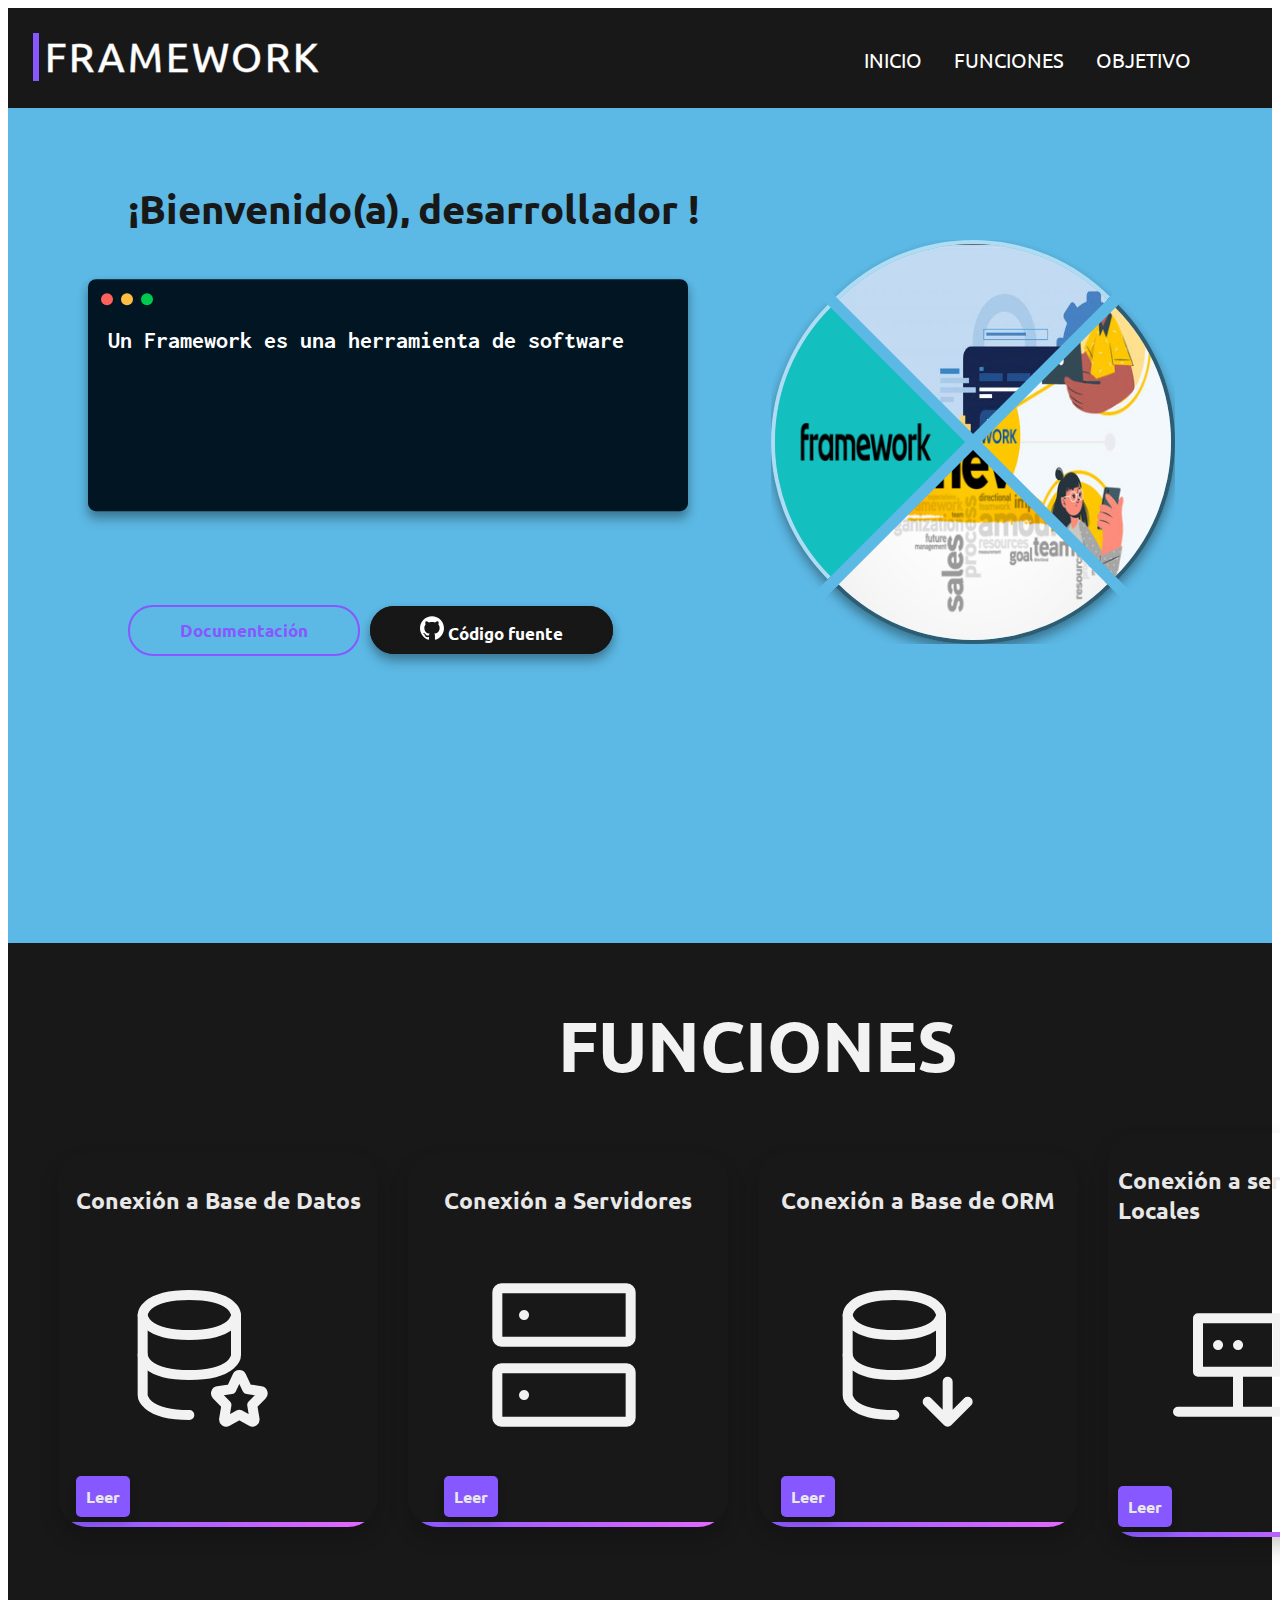
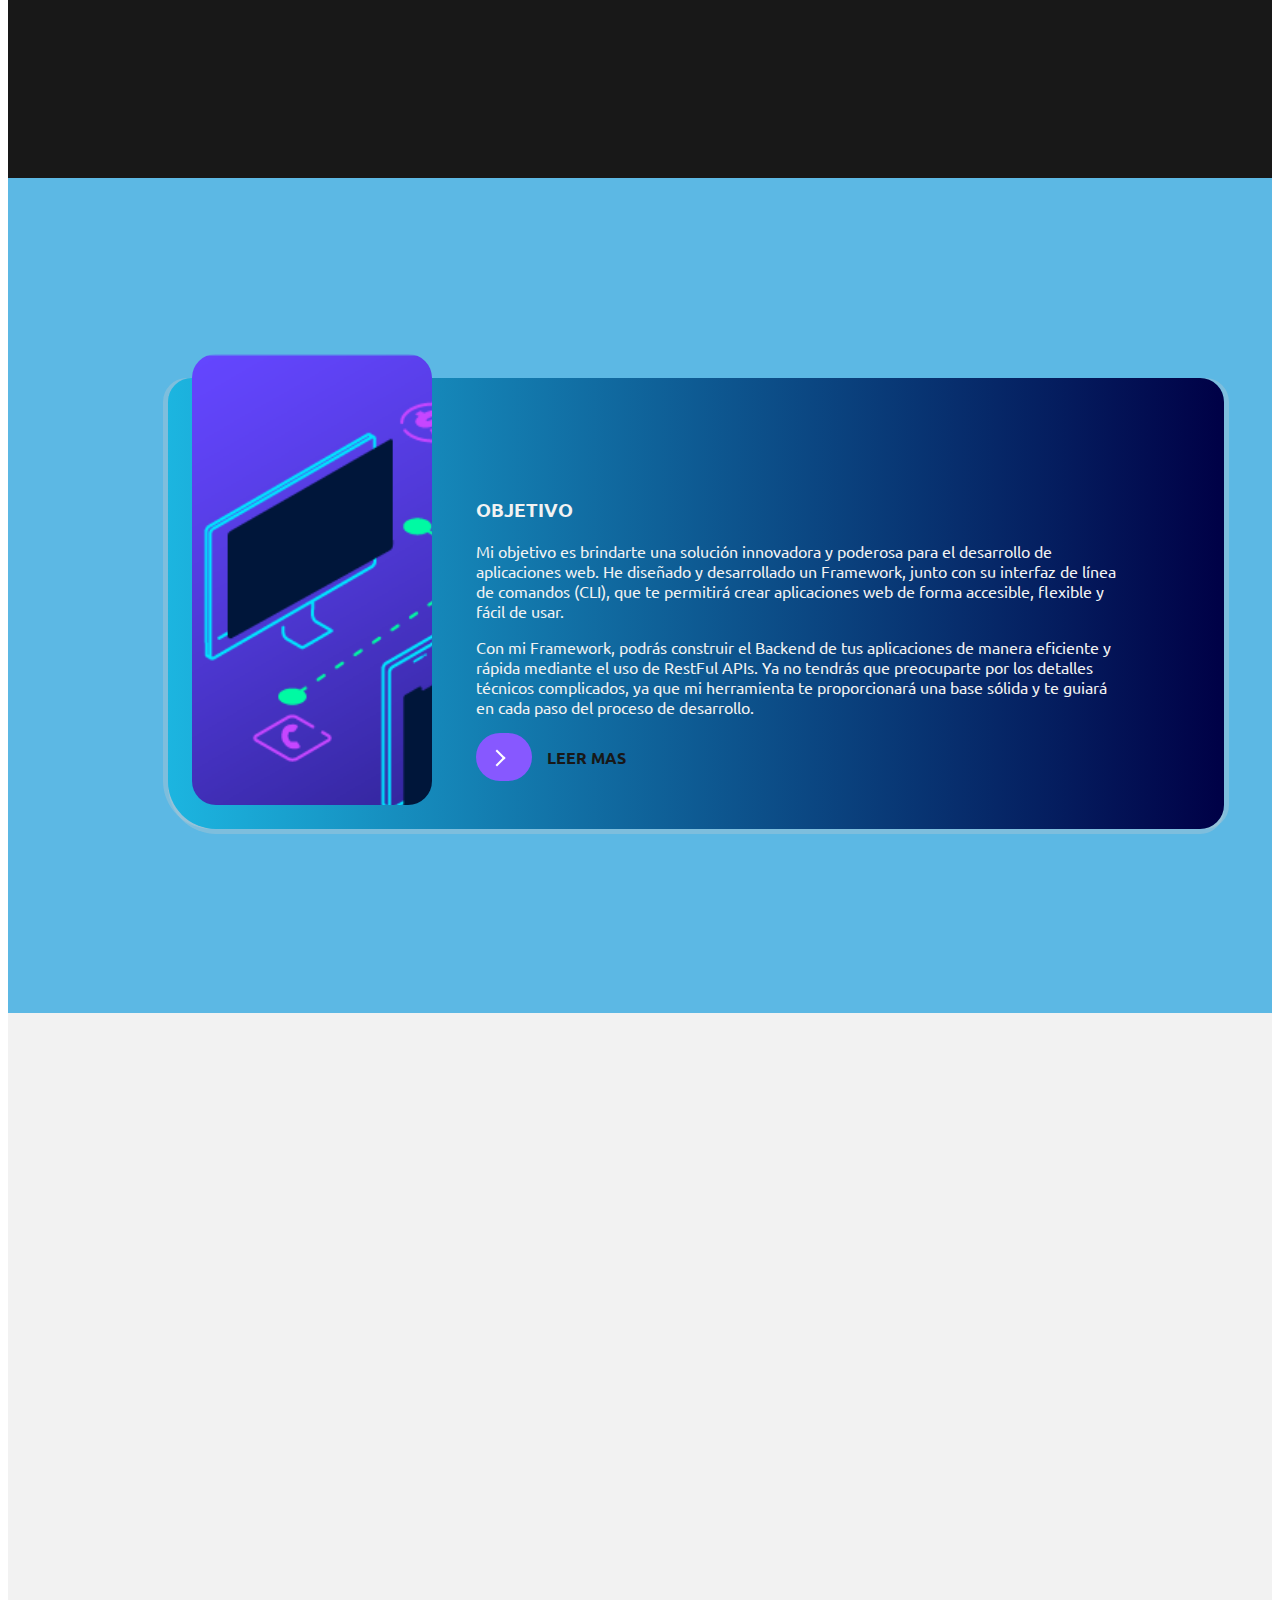
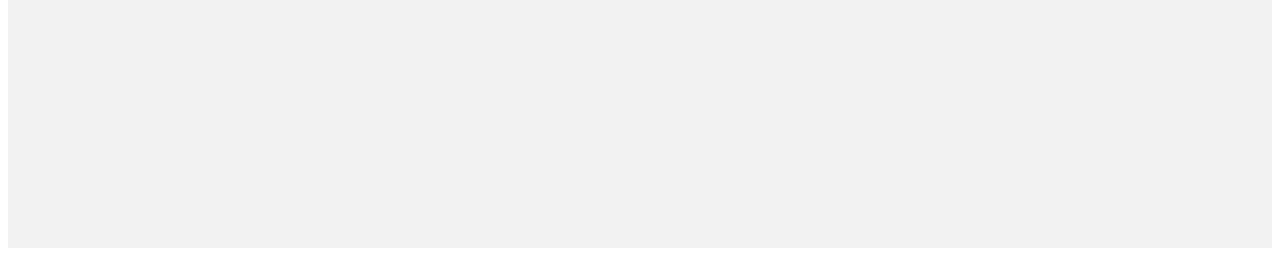
==== commit 86903681: "acabado informacion pag_objetive" ====
--- a/index.html
+++ b/index.html
@@ -7,8 +7,8 @@
     <link rel="preconnect" href="https://fonts.gstatic.com" crossorigin>
     <link href="https://fonts.googleapis.com/css2?family=Inconsolata:wght@300&family=Ubuntu:wght@500&display=swap" rel="stylesheet">
     <link rel="preconnect" href="https://fonts.googleapis.com">
-<link rel="preconnect" href="https://fonts.gstatic.com" crossorigin>
-<link href="https://fonts.googleapis.com/css2?family=Inconsolata:wght@200&display=swap" rel="stylesheet">
+    <link rel="preconnect" href="https://fonts.gstatic.com" crossorigin>
+    <link href="https://fonts.googleapis.com/css2?family=Inconsolata:wght@200&display=swap" rel="stylesheet">
     <title>FRAMEWORK</title>
     <link rel="stylesheet" href="style.css">
     <link rel="stylesheet" href="style/logo.css">
@@ -73,12 +73,12 @@
         </div>
     </div>
     <div class="buttons_doc_git">
-    <button onclick="window.location.href='#123'" class="button_doc">Documento</button>
+    <button onclick="window.location.href='#123'" class="button_doc">Documentación</button>
     <button onclick="window.location.href='https://github.com/pxnditxyr/botyrest'" class="button_code">
         <svg width="24" height="24" viewBox="0 0 24 24" fill="none" xmlns="http://www.w3.org/2000/svg">
         <path d="M12 0.296997C5.37 0.296997 0 5.67 0 12.297C0 17.6 3.438 22.097 8.205 23.682C8.805 23.795 9.025 23.424 9.025 23.105C9.025 22.82 9.015 22.065 9.01 21.065C5.672 21.789 4.968 19.455 4.968 19.455C4.422 18.07 3.633 17.7 3.633 17.7C2.546 16.956 3.717 16.971 3.717 16.971C4.922 17.055 5.555 18.207 5.555 18.207C6.625 20.042 8.364 19.512 9.05 19.205C9.158 18.429 9.467 17.9 9.81 17.6C7.145 17.3 4.344 16.268 4.344 11.67C4.344 10.36 4.809 9.29 5.579 8.45C5.444 8.147 5.039 6.927 5.684 5.274C5.684 5.274 6.689 4.952 8.984 6.504C9.944 6.237 10.964 6.105 11.984 6.099C13.004 6.105 14.024 6.237 14.984 6.504C17.264 4.952 18.269 5.274 18.269 5.274C18.914 6.927 18.509 8.147 18.389 8.45C19.154 9.29 19.619 10.36 19.619 11.67C19.619 16.28 16.814 17.295 14.144 17.59C14.564 17.95 14.954 18.686 14.954 19.81C14.954 21.416 14.939 22.706 14.939 23.096C14.939 23.411 15.149 23.786 15.764 23.666C20.565 22.092 24 17.592 24 12.297C24 5.67 18.627 0.296997 12 0.296997Z" fill="white"></path>
         </svg>
-        <span class="text"> Codigo </span>
+        <span class="text"> Código fuente </span>
     </button>
     </div>
     <div class="gallery">
@@ -138,9 +138,10 @@
             <button class="btn">Leer</button>
         </div>
     </div>
+    <h2 class="animated-text">FUNCIONES</h2>
 </div>
 
-<!-- Sección de Servicios -->
+<!-- Sección de objetivo -->
 <div id="objetivo" class="section section3">
     <article>
         <div class="card_objetive">
@@ -148,16 +149,15 @@
                 <h3>OBJETIVO</h3>
                 <p>Mi objetivo es brindarte una solución innovadora y poderosa para el desarrollo de aplicaciones web. He diseñado y desarrollado un Framework, junto con su interfaz de línea de comandos (CLI), que te permitirá crear aplicaciones web de forma accesible, flexible y fácil de usar.</p>
                 <p>Con mi Framework, podrás construir el Backend de tus aplicaciones de manera eficiente y rápida mediante el uso de RestFul APIs. Ya no tendrás que preocuparte por los detalles técnicos complicados, ya que mi herramienta te proporcionará una base sólida y te guiará en cada paso del proceso de desarrollo.</p>
-                <button class="learn-more">
+                <button onclick="window.location.href='page_objetive.html'" class="learn-more">
                     <span class="circle" aria-hidden="true">
                     <span class="icon arrow"></span>
                     </span>
                     <span class="button-text">Leer mas</span>
                 </button>
-
             </div>
             <div class="visual">
-            <img src="image/framework_all.jpg" alt="" />
+            <img src="image/api-benefits-for-business.png" alt="" />
             </div>
         </div>
     </article>
--- a/style.css
+++ b/style.css
@@ -23,6 +23,9 @@
 background-color: var(--gray-color);
 font-family: 'Ubuntu', sans-serif;
 }
+.section2 .h2 {
+    margin-top: 60px;
+}
 
 .section3 {
 background-color: var(--blue-color);
--- a/style/button_doc.css
+++ b/style/button_doc.css
@@ -16,7 +16,7 @@
     position: relative;
     transition: all 1s;
     overflow: hidden;
-    left: 150px;
+    left: 120px;
     top: 245%;
     border-radius: 25px;
     font-family: 'Ubuntu', sans-serif;
--- a/style/button_code.css
+++ b/style/button_code.css
@@ -10,8 +10,8 @@
     cursor: pointer;
     transition: 400ms;
     position: relative;
-    left: 14%;
-    top: 250%;
+    left: 10%;
+    top: 245%;
     font-family: 'Ubuntu', sans-serif;
     box-shadow: 0 8px 12px rgba(0, 0, 0, 0.2), 0 4px 8px rgba(0, 0, 0, 0.2);
 }
--- a/style/card_frame.css
+++ b/style/card_frame.css
@@ -71,7 +71,7 @@
     border-radius: 30px;
     transition: all 0.5s cubic-bezier(0.23, 1, 0.320, 1);
     margin-left:1100px;
-    margin-top: 200px;
+    margin-top: 190px;
     z-index: 1;
 }
 
@@ -82,7 +82,7 @@
     bottom: 0;
     width: 100%;
     height: 5px;
-    background: #8758FF;
+    background: linear-gradient(to right, #8758FF, #E76AFF);
     z-index: -1;
     transition: all 0.5s cubic-bezier(0.23, 1, 0.320, 1);
 }
@@ -139,4 +139,38 @@
 
 .content .btn:active {
     box-shadow: none;
-}+}
+
+.section2 h2 {
+    font-size: 70px;
+    font-family: 'Ubuntu', sans-serif;
+    margin-left: 550px;
+    color: var(--white-color); /* color de texto por defecto */
+    transition: color 0.5s ease; /* transición de color */
+}
+
+.section2 h2:hover {
+    color: var(--blue-color); /* color de texto al pasar el cursor */
+}
+
+.animated-text {
+    animation: animar-texto 2s infinite;
+}
+
+  /* keyframes de animación */
+@keyframes animar-texto {
+    0% {
+        transform: translateY(0);
+        opacity: 1;
+    }
+
+    50% {
+        transform: translateY(-10px);
+        color: var(--purple-color);
+    }
+
+    100% {
+        transform: translateY(0);
+        opacity: 1;
+    }
+}
--- a/style/welcome.css
+++ b/style/welcome.css
@@ -38,7 +38,7 @@
     -webkit-animation-duration: 10s;
     -webkit-animation-iteration-count: infinite;
     animation-name: change;
-    animation-duration: 10s;
+    animation-duration: 20s;
     animation-iteration-count: infinite;
 }
 
--- a/style/card_objetive.css
+++ b/style/card_objetive.css
@@ -19,7 +19,7 @@
 }
 .card_objetive .text-content h3 {
     margin: 0;
-    font-size: 20px;
+    font-size: 100px;
     max-width: 20ch;
     color: #fff;
 }
@@ -87,4 +87,4 @@
     width: 100%;
     height: auto;
     }
-}
+}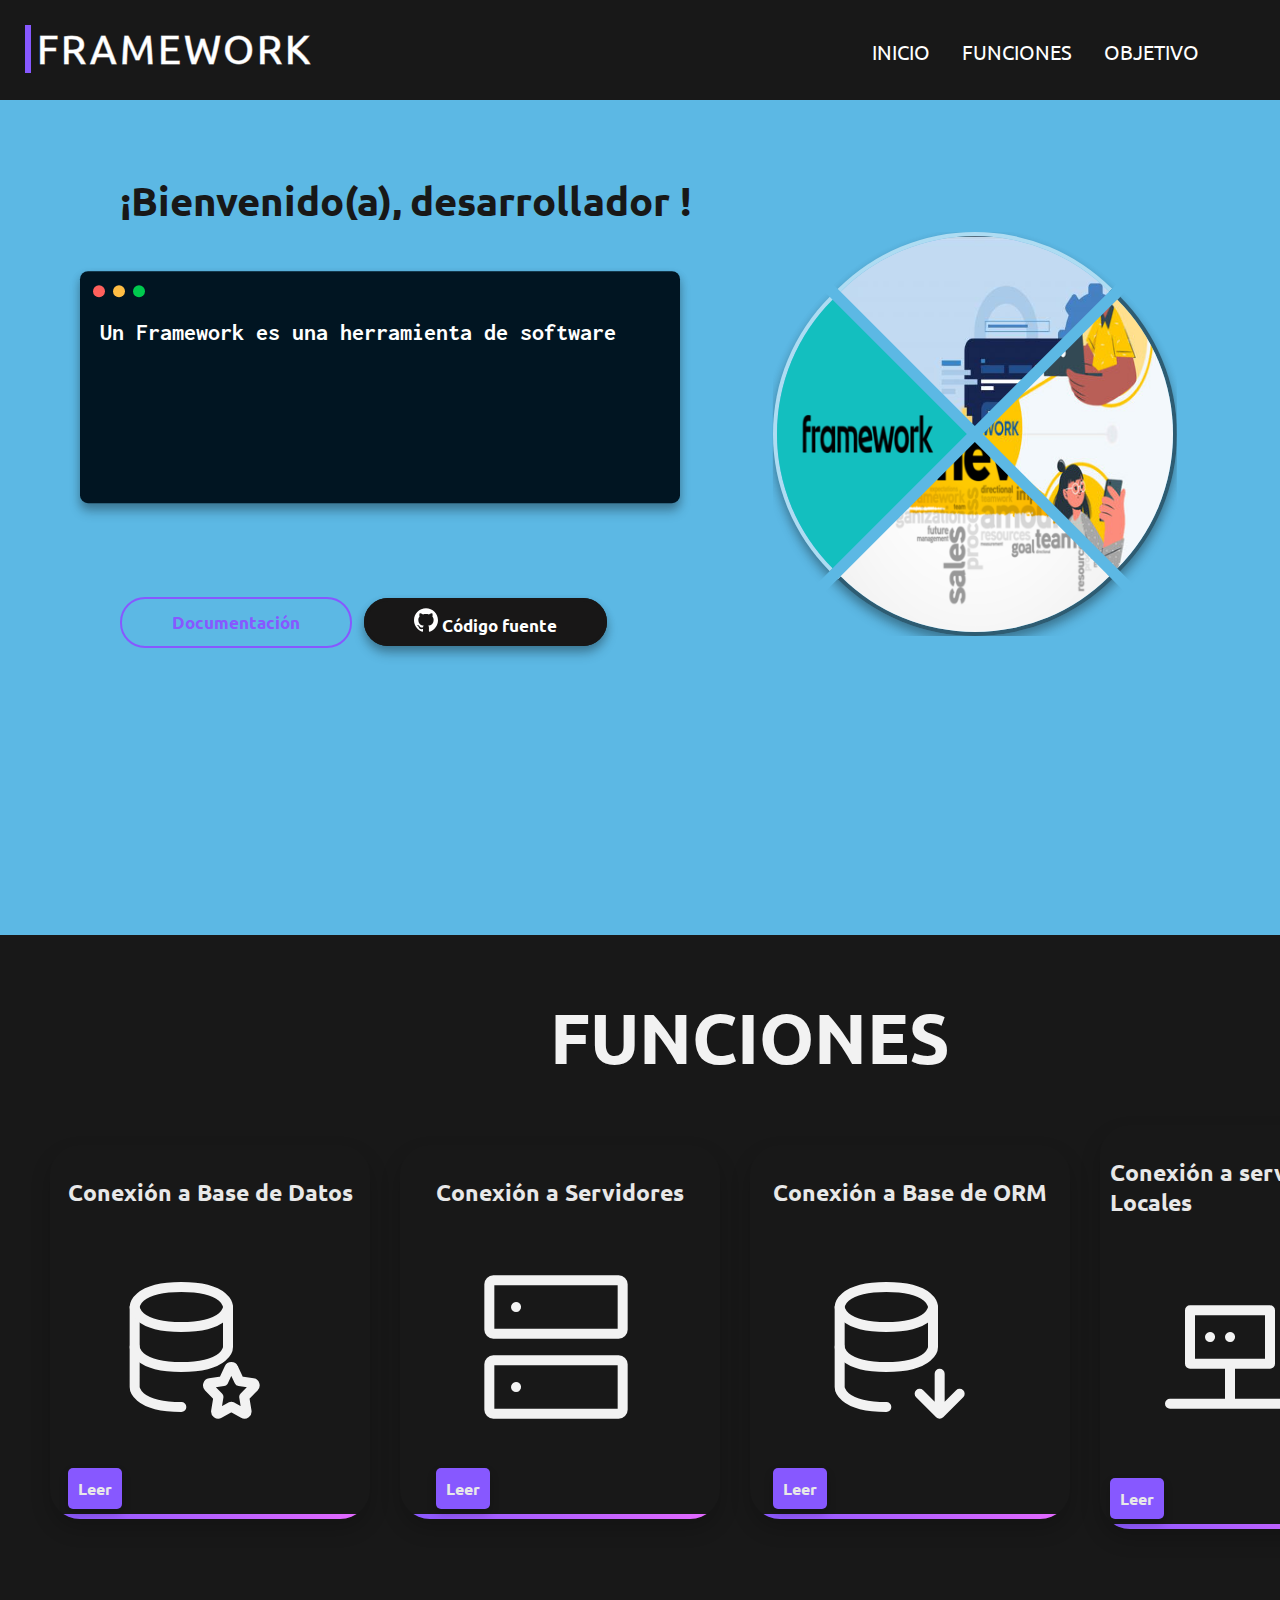
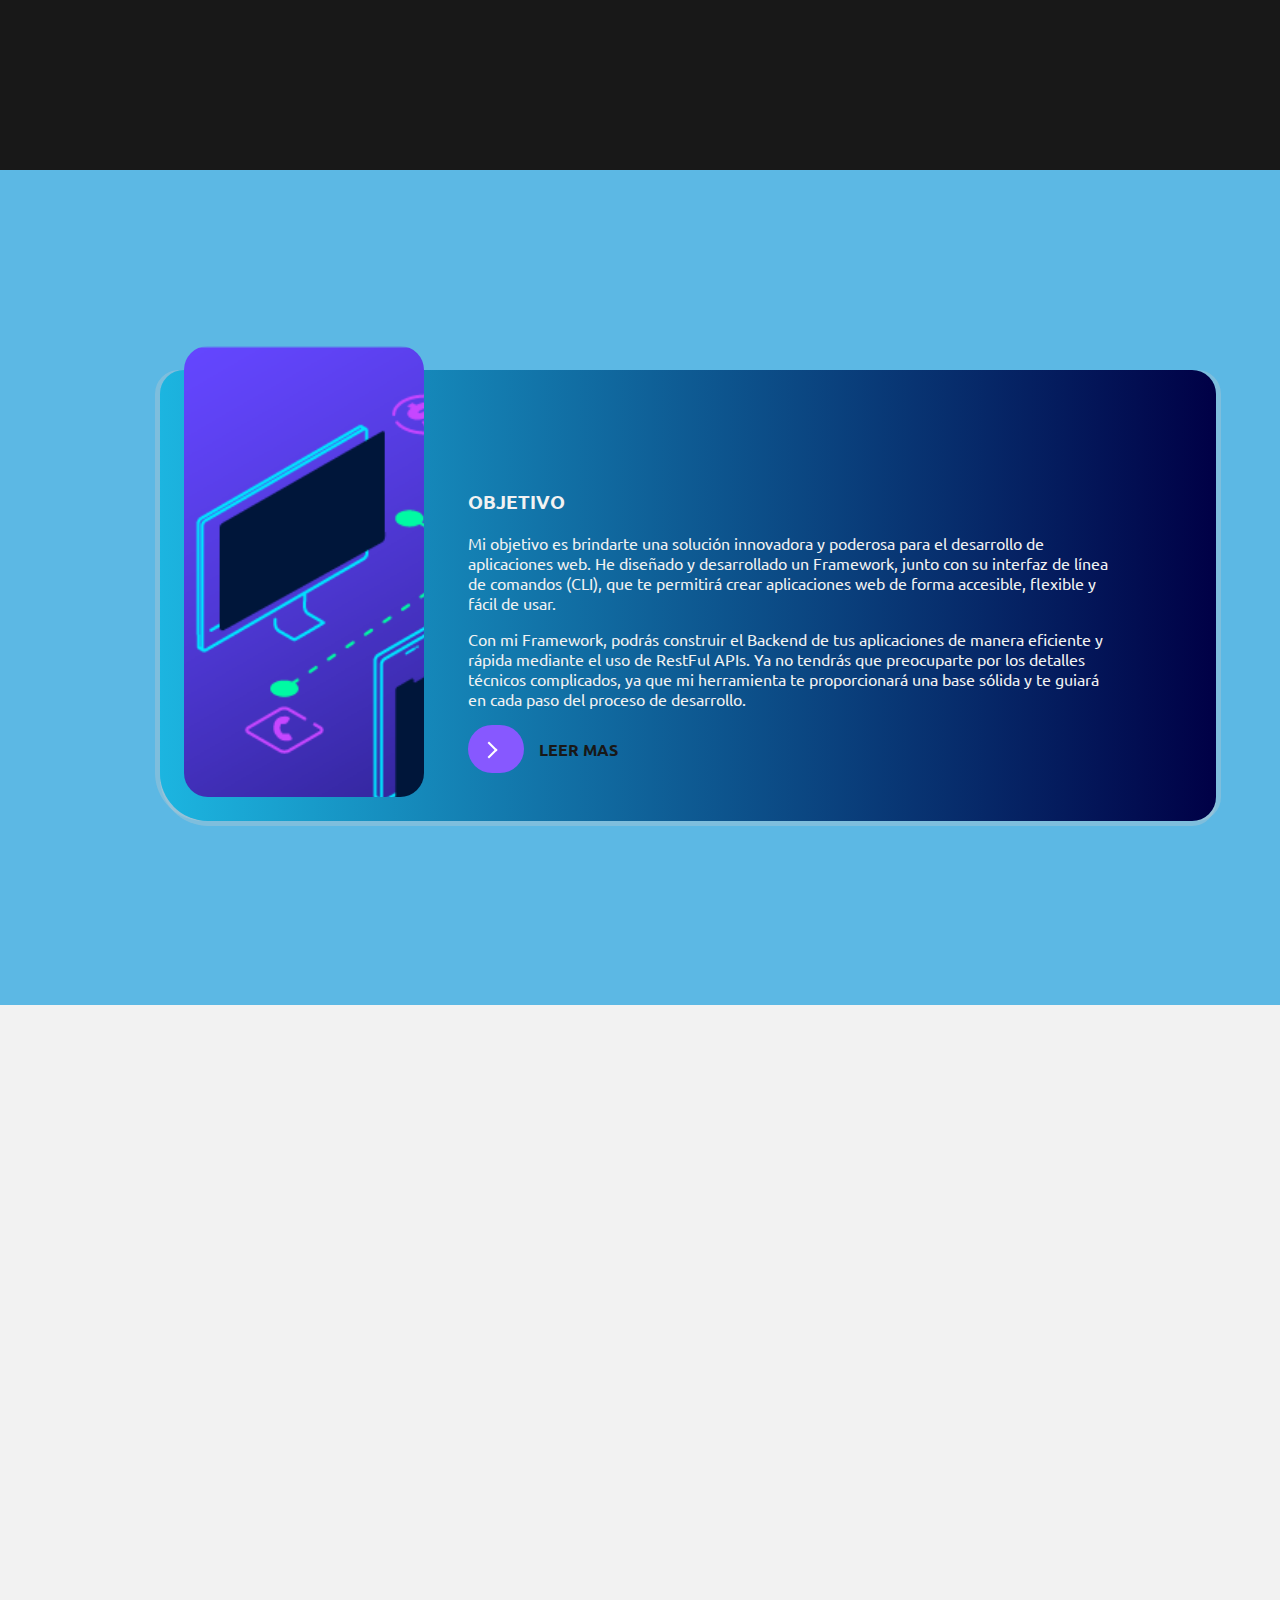
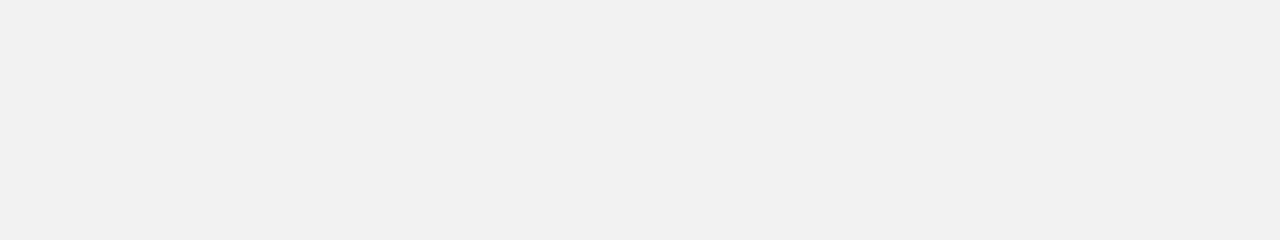
==== commit 5f75311d: "finalizado page_funtion" ====
--- a/index.html
+++ b/index.html
@@ -100,7 +100,7 @@
                 <path d="M11 3c7 0 7 3 7 3s0 3-7 3-7-3-7-3 0-3 7-3zM11 21c-7 0-7-3-7-3v-6M17.306 17.113l.909-1.927a.312.312 0 01.57 0l.91 1.927 2.032.311c.261.04.365.376.177.568l-1.471 1.5.347 2.118c.044.272-.229.48-.462.351l-1.818-1-1.818 1c-.233.129-.506-.079-.462-.351l.347-2.118-1.47-1.5c-.19-.192-.085-.528.176-.568l2.033-.31z" stroke="currentColor" stroke-linecap="round" stroke-linejoin="round"></path>
                 </svg>
             </p>
-            <button class="btn">Leer</button>
+            <button onclick="window.location.href='page_funtion.html'" class="btn">Leer</button>
         </div>
     </div>
     <div class="card_frame">
@@ -112,7 +112,7 @@
                 <path d="M2 9.4V2.6a.6.6 0 01.6-.6h18.8a.6.6 0 01.6.6v6.8a.6.6 0 01-.6.6H2.6a.6.6 0 01-.6-.6zM2 21.4v-6.8a.6.6 0 01.6-.6h18.8a.6.6 0 01.6.6v6.8a.6.6 0 01-.6.6H2.6a.6.6 0 01-.6-.6z" stroke="currentColor"></path>
                 </svg>
             </p>
-            <button class="btn">Leer</button>
+            <button onclick="window.location.href='page_funtion.html'" class="btn">Leer</button>
         </div>
     </div>
     <div class="card_frame">
@@ -124,7 +124,7 @@
                     <path d="M11 3c7 0 7 3 7 3s0 3-7 3-7-3-7-3 0-3 7-3zM11 21c-7 0-7-3-7-3v-6" stroke="currentColor" stroke-linecap="round" stroke-linejoin="round"></path>
                 </svg>
             </p>
-            <button class="btn">Leer</button>
+            <button onclick="window.location.href='page_funtion.html'" class="btn">Leer</button>
         </div>
     </div>
     <div class="card_frame">
@@ -135,7 +135,7 @@
                 <path d="M3 19h9m9 0h-9m0 0v-6m0 0h6V5H6v8h6zM9 9.01l.01-.011M12 9.01l.01-.011" stroke="currentColor" stroke-linecap="round" stroke-linejoin="round"></path>
                 </svg>
             </p>
-            <button class="btn">Leer</button>
+            <button onclick="window.location.href='page_funtion.html'" class="btn">Leer</button>
         </div>
     </div>
     <h2 class="animated-text">FUNCIONES</h2>
--- a/style.css
+++ b/style.css
@@ -4,10 +4,13 @@
     --gray-color: #181818;
     --white-color: #F2F2F2;
 }
-
+body{
+    margin: 0;
+}
   /* Estilos CSS para las secciones */
 .section {
     height: 835px;
+    margin: 0;
     color: var(--white-color);
     display: flex;
     flex-direction: column;
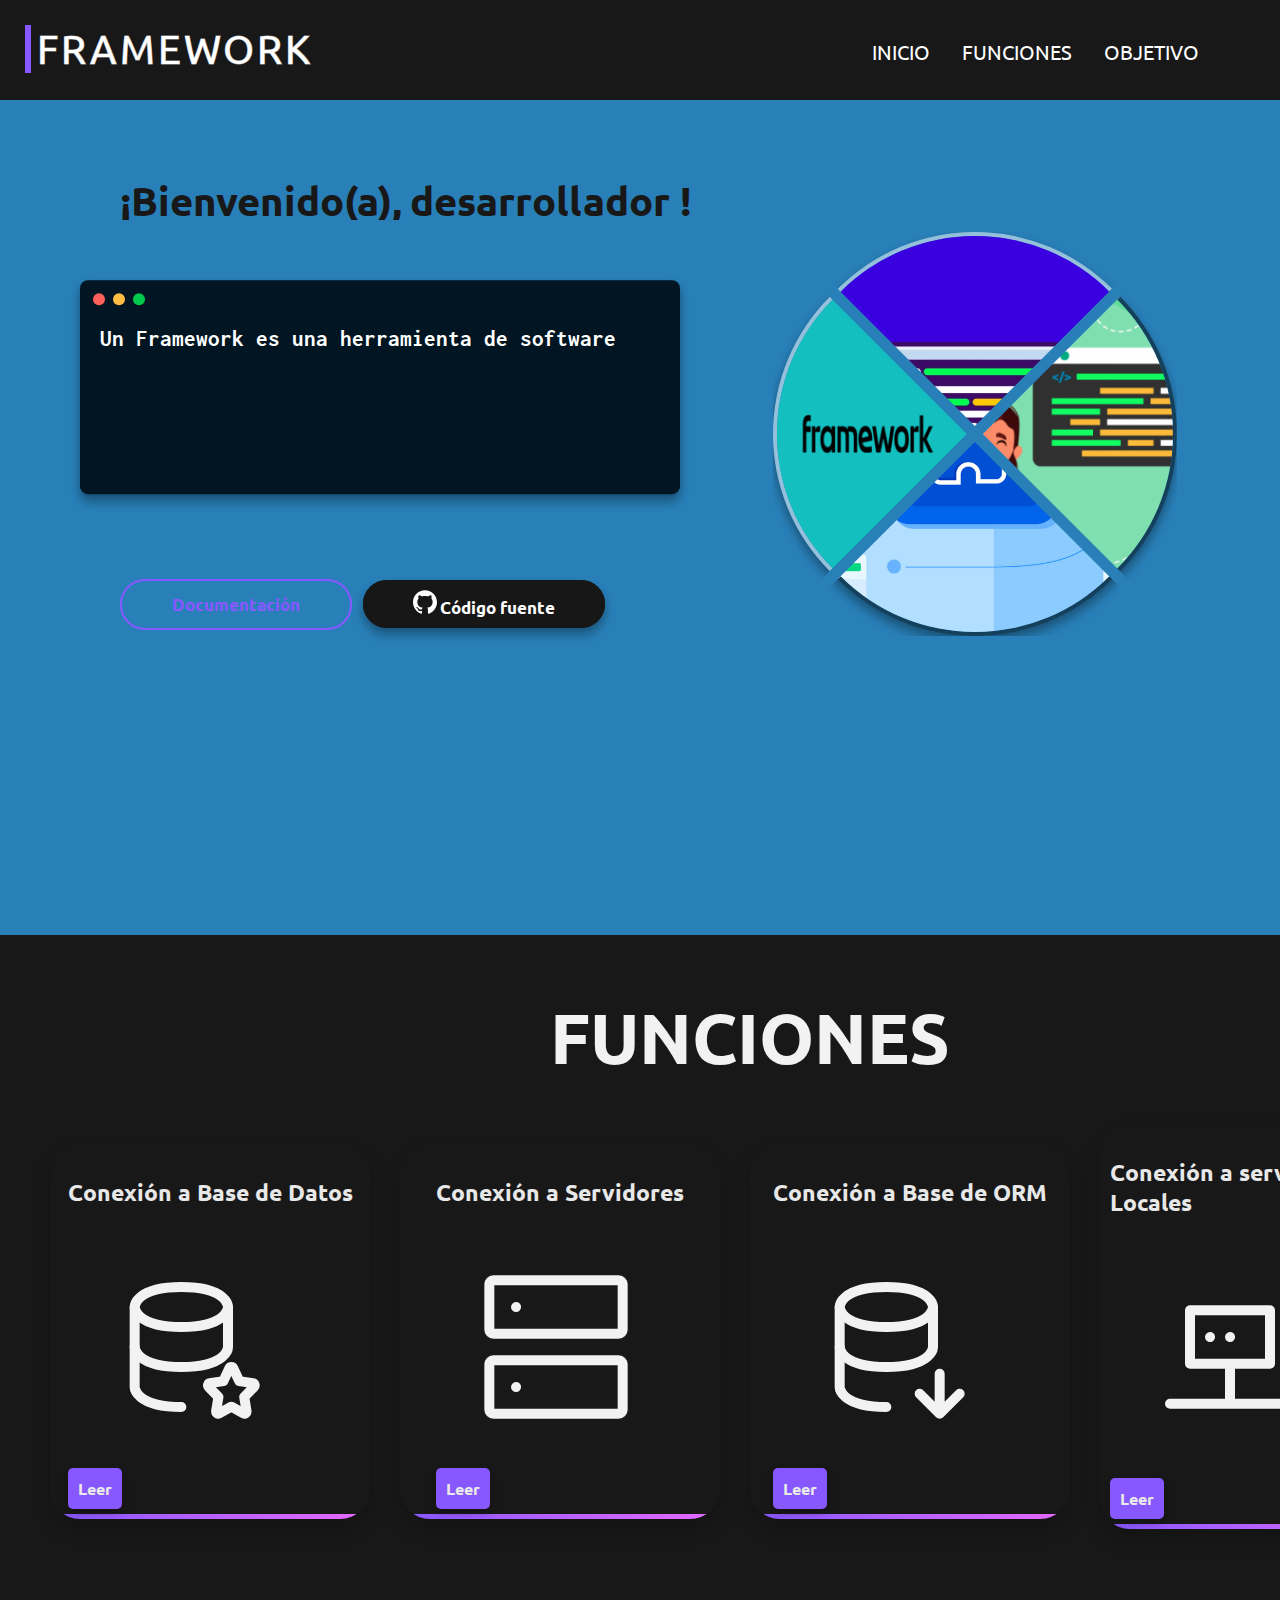
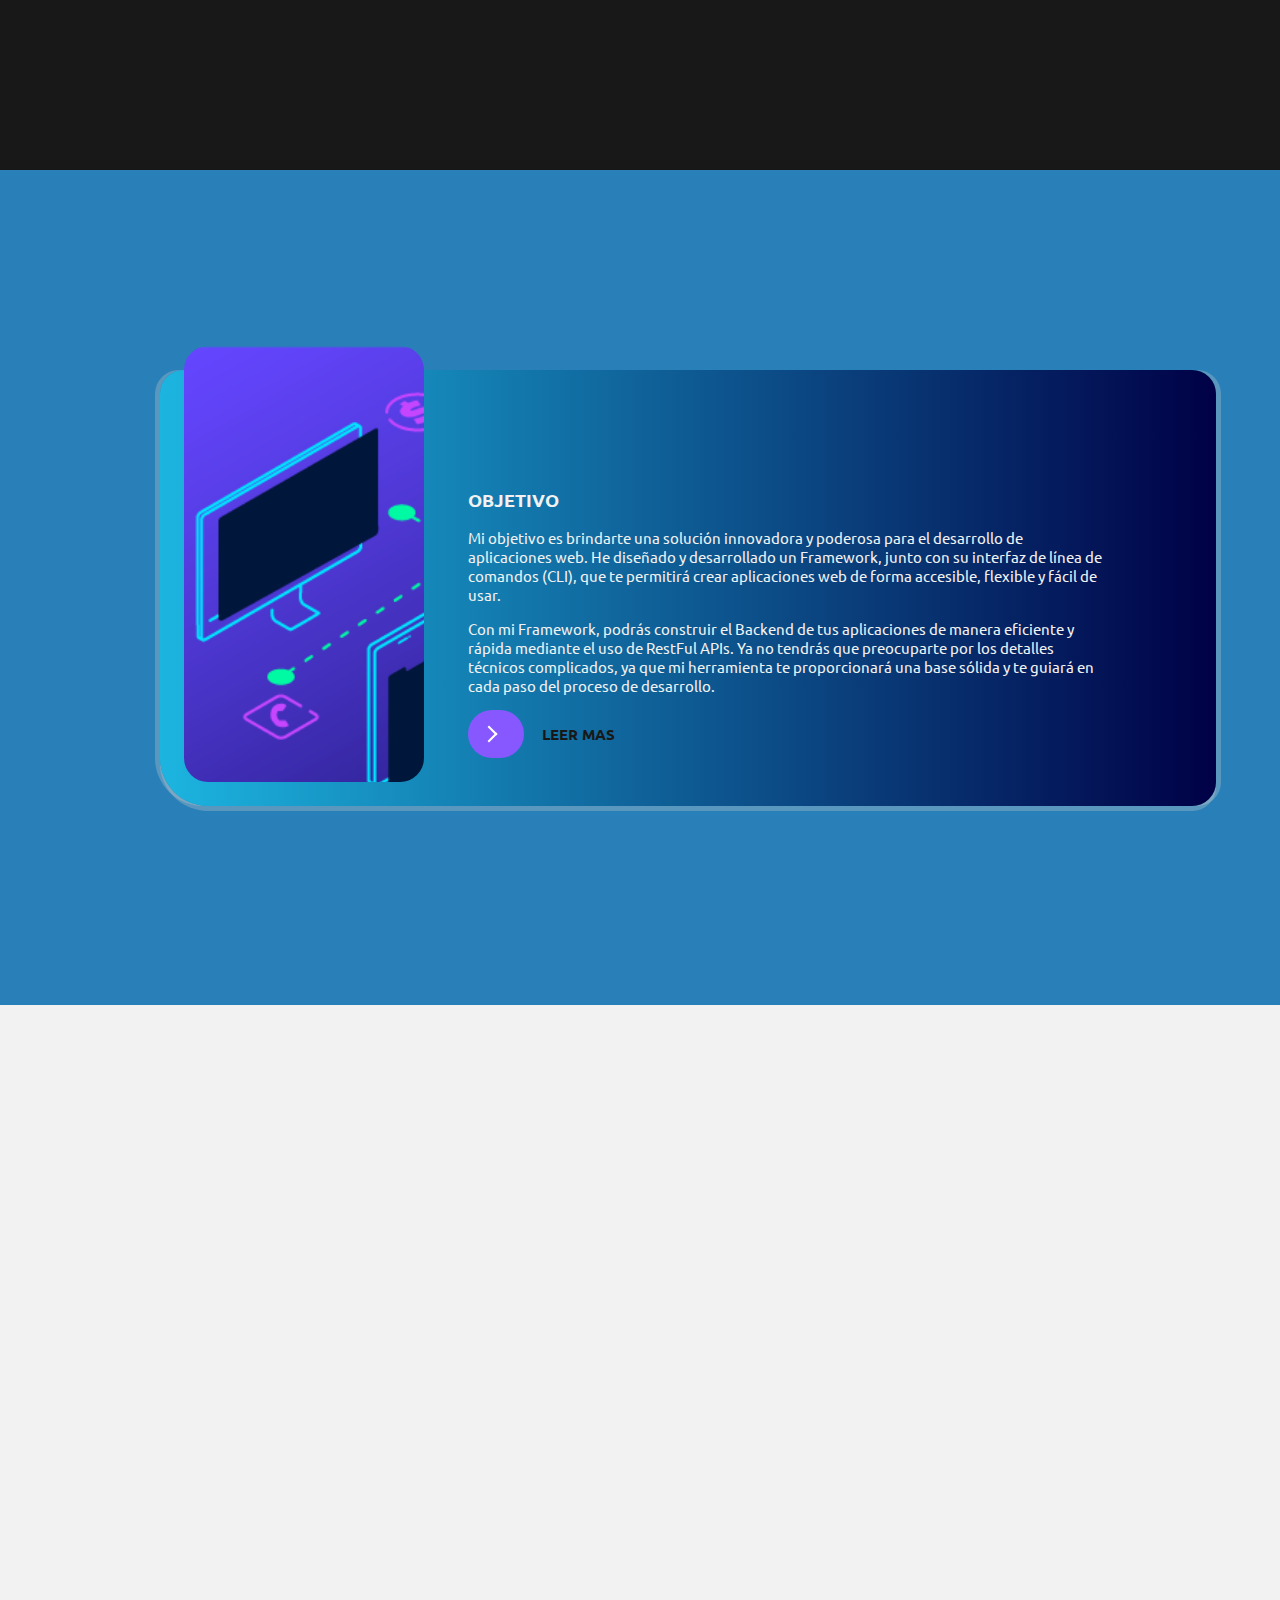
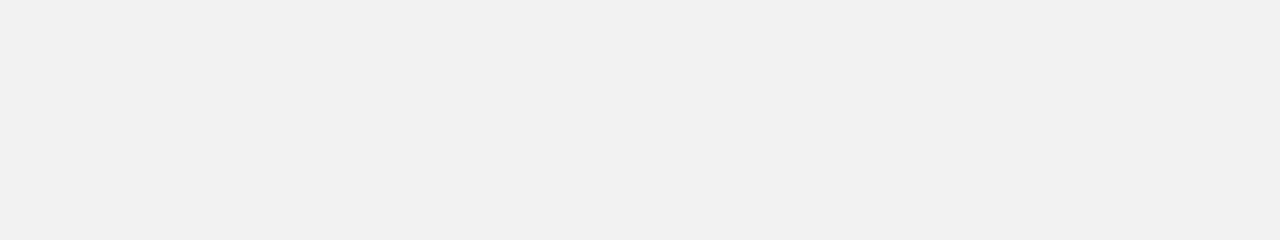
==== commit 367b4d5e: "cambio de background-color" ====
--- a/index.html
+++ b/index.html
@@ -82,9 +82,9 @@
     </button>
     </div>
     <div class="gallery">
-    <img src="image/imagen1.jpg" alt="framework">
-    <img src="image/imagen2.jpg" alt="framework">
-    <img src="image/imagen3.png" alt="framework">
+    <img src="image/¿Que-es-un-framework-en-programacion-scaled.jpg" alt="framework">
+    <img src="image/curso-programacion-desde-cero-770x470.png" alt="framework">
+    <img src="image/2021-04_App_Framework_tutorial__Building_a_custom_reference_app.jpeg" alt="framework">
     <img src="image/imagen4.png" alt="framework">
     </div>
 </div>
--- a/style.css
+++ b/style.css
@@ -7,6 +7,37 @@
 body{
     margin: 0;
 }
+
+/* animate body */
+@-webkit-keyframes animate {
+	from {background-position:0 0;}
+	to {background-position: 500px 0;}
+}
+
+@-moz-keyframes animate {
+	from {background-position:0 0;}
+	to {background-position: 500px 0;}
+}
+
+@-ms-keyframes animate {
+	from {background-position:0 0;}
+	to {background-position: 500px 0;}
+}
+
+@-o-keyframes animate {
+	from {background-position:0 0;}
+	to {background-position: 500px 0;}
+}
+
+@keyframes animate {
+	from {background-position:0 0;}
+	to {background-position: 500px 0;}
+}
+
+
+
+
+
   /* Estilos CSS para las secciones */
 .section {
     height: 835px;
@@ -18,8 +49,16 @@
 }
 
 .section1 {
-    background-color: var(--blue-color);
+	margin:0;
+	padding:0;
     font-family: 'Ubuntu', sans-serif;
+    font-size: 15px;
+    background: #2980b9 url('https://static.tumblr.com/03fbbc566b081016810402488936fbae/pqpk3dn/MRSmlzpj3/tumblr_static_bg3.png') repeat 0 0;
+	-webkit-animation: 10s linear 0s normal none infinite animate;
+	-moz-animation: 10s linear 0s normal none infinite animate;
+	-ms-animation: 10s linear 0s normal none infinite animate;
+	-o-animation: 10s linear 0s normal none infinite animate;
+	animation: 10s linear 0s normal none infinite animate;
 }
 
 .section2 {
@@ -31,8 +70,16 @@
 }
 
 .section3 {
-background-color: var(--blue-color);
-font-family: 'Ubuntu', sans-serif;
+	margin:0;
+	padding:0;
+    font-family: 'Ubuntu', sans-serif;
+    font-size: 15px;
+    background: #2980b9 url('https://static.tumblr.com/03fbbc566b081016810402488936fbae/pqpk3dn/MRSmlzpj3/tumblr_static_bg3.png') repeat 0 0;
+	-webkit-animation: 10s linear 0s normal none infinite animate;
+	-moz-animation: 10s linear 0s normal none infinite animate;
+	-ms-animation: 10s linear 0s normal none infinite animate;
+	-o-animation: 10s linear 0s normal none infinite animate;
+	animation: 10s linear 0s normal none infinite animate;
 }
 
 .section4 {
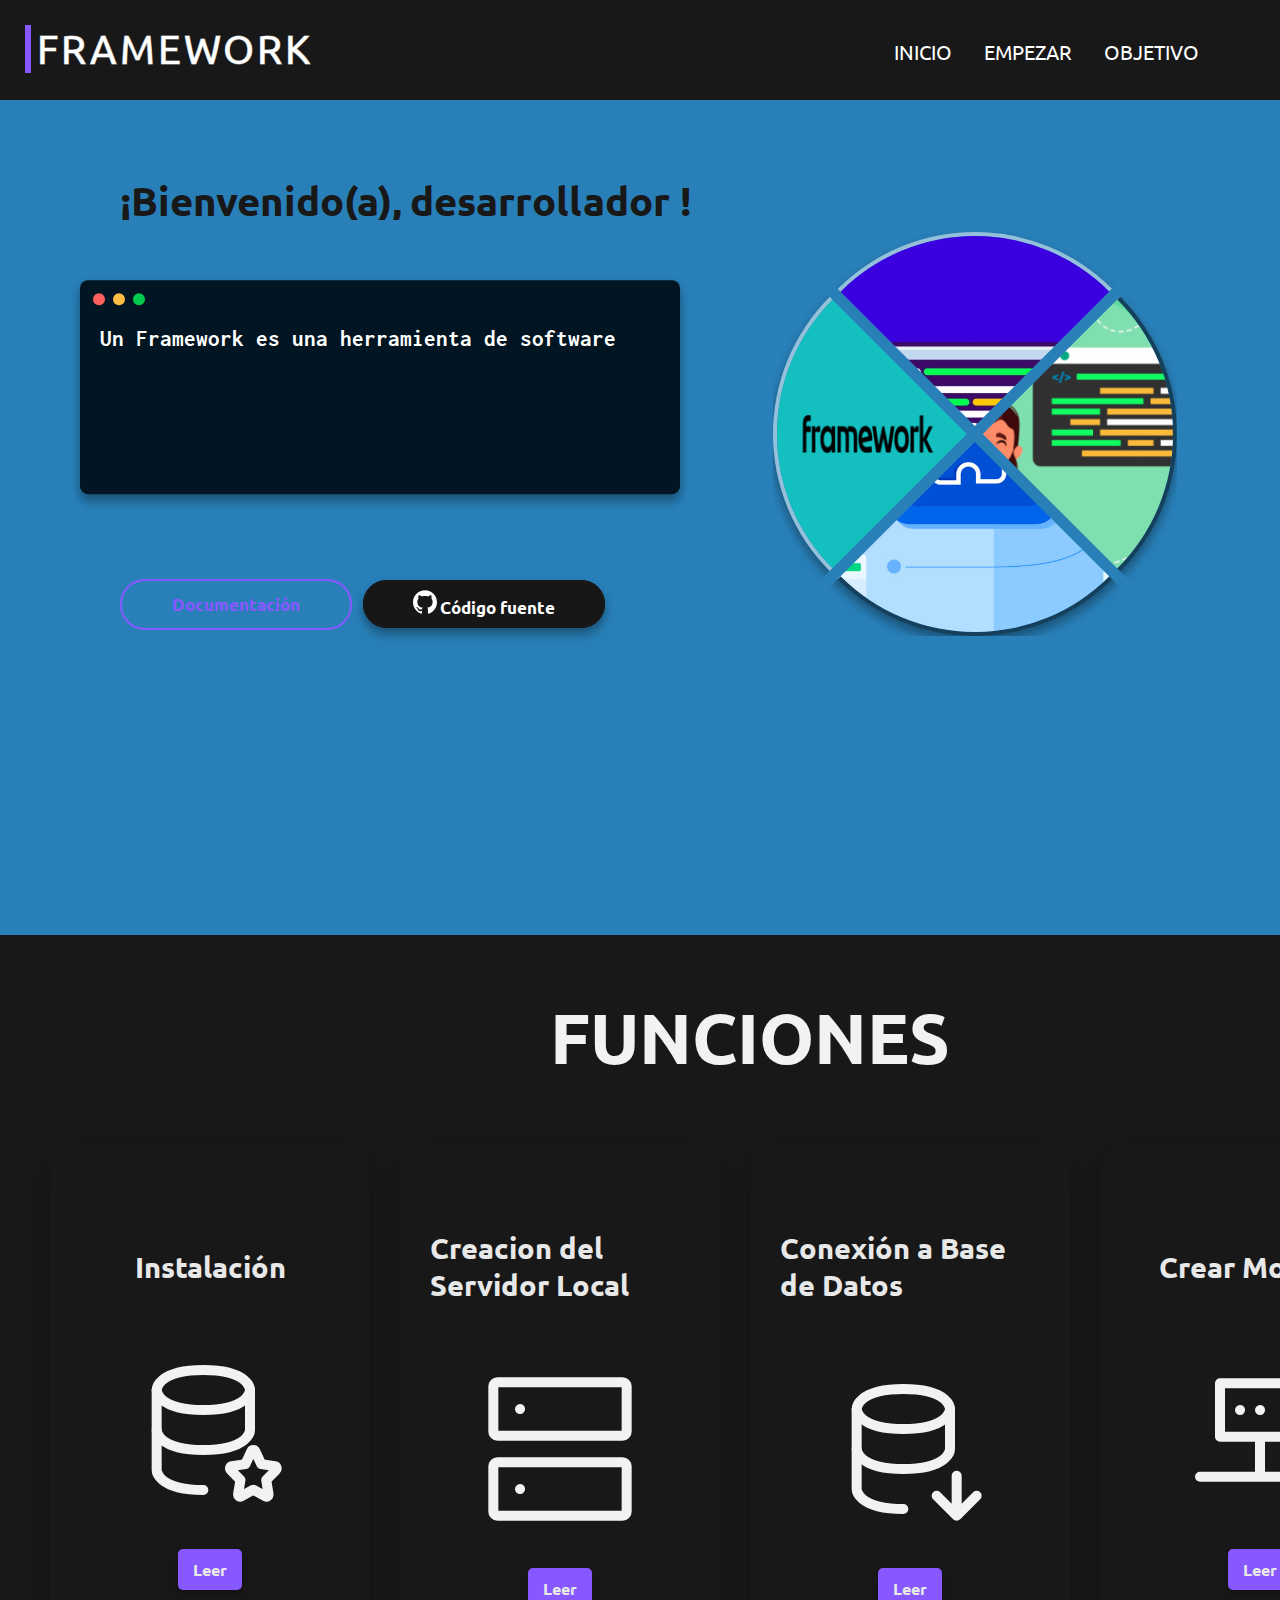
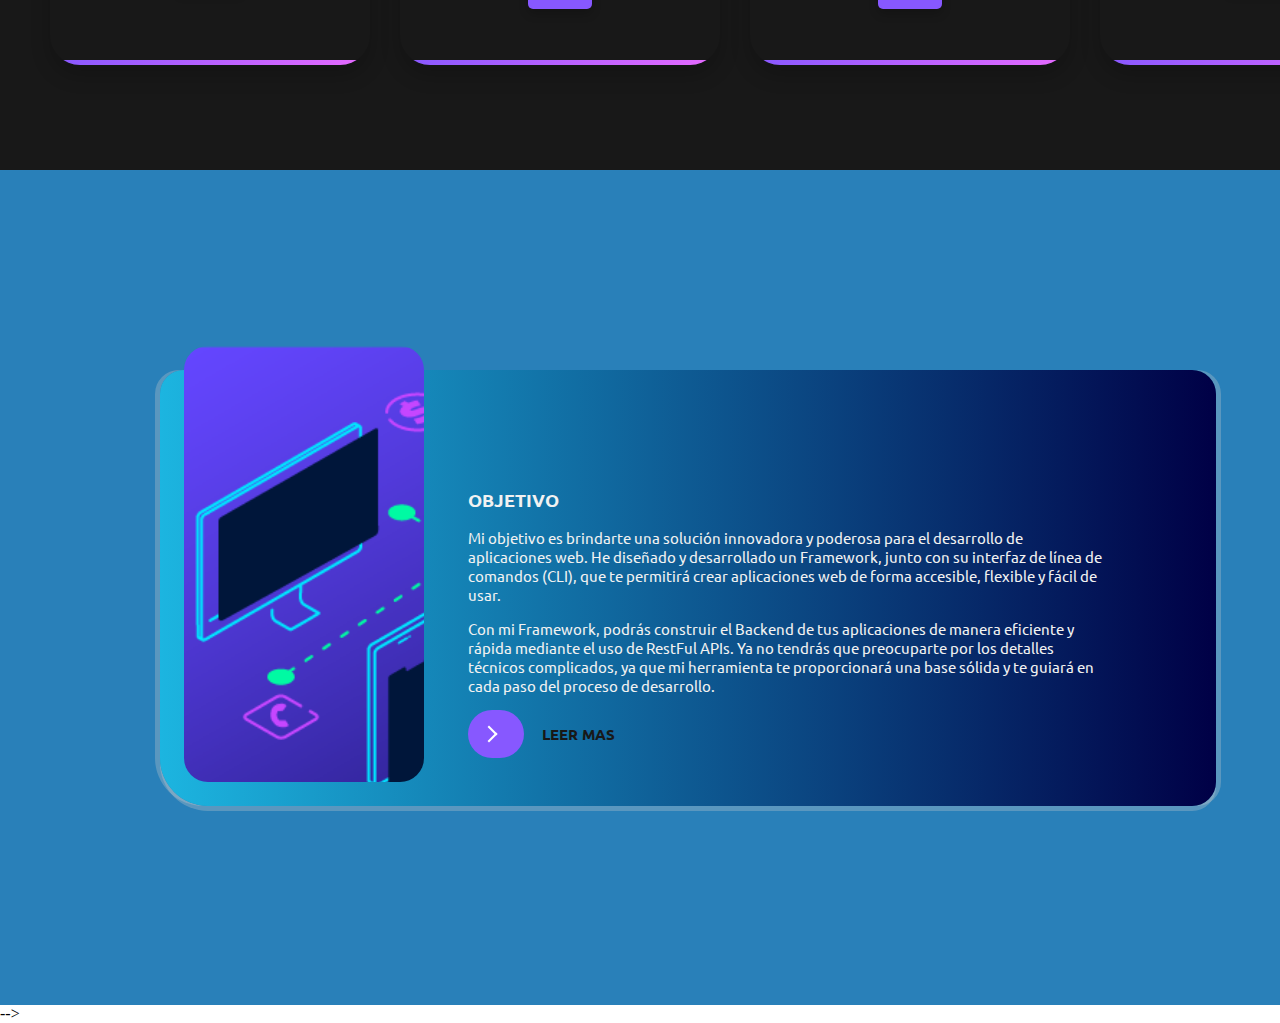
==== commit 464cf1f5: "feat: added information of documentation" ====
--- a/index.html
+++ b/index.html
@@ -31,7 +31,7 @@
     </button>
         <div class="right-buttons">
             <a href="#inicio">Inicio</a>
-            <a href="#funciones">Funciones</a>
+            <a href="#funciones">Empezar</a>
             <a href="#objetivo">Objetivo</a>
         </div>
 </div>
@@ -73,13 +73,17 @@
         </div>
     </div>
     <div class="buttons_doc_git">
-    <button onclick="window.location.href='#123'" class="button_doc">Documentación</button>
-    <button onclick="window.location.href='https://github.com/pxnditxyr/botyrest'" class="button_code">
+    <a href="documentation.html">
+      <button class="button_doc"> Documentación </button>
+    </a>
+    <a href="https://github.com/pxnditxyr/botyrest" target="_blank">
+      <button class="button_code">
         <svg width="24" height="24" viewBox="0 0 24 24" fill="none" xmlns="http://www.w3.org/2000/svg">
-        <path d="M12 0.296997C5.37 0.296997 0 5.67 0 12.297C0 17.6 3.438 22.097 8.205 23.682C8.805 23.795 9.025 23.424 9.025 23.105C9.025 22.82 9.015 22.065 9.01 21.065C5.672 21.789 4.968 19.455 4.968 19.455C4.422 18.07 3.633 17.7 3.633 17.7C2.546 16.956 3.717 16.971 3.717 16.971C4.922 17.055 5.555 18.207 5.555 18.207C6.625 20.042 8.364 19.512 9.05 19.205C9.158 18.429 9.467 17.9 9.81 17.6C7.145 17.3 4.344 16.268 4.344 11.67C4.344 10.36 4.809 9.29 5.579 8.45C5.444 8.147 5.039 6.927 5.684 5.274C5.684 5.274 6.689 4.952 8.984 6.504C9.944 6.237 10.964 6.105 11.984 6.099C13.004 6.105 14.024 6.237 14.984 6.504C17.264 4.952 18.269 5.274 18.269 5.274C18.914 6.927 18.509 8.147 18.389 8.45C19.154 9.29 19.619 10.36 19.619 11.67C19.619 16.28 16.814 17.295 14.144 17.59C14.564 17.95 14.954 18.686 14.954 19.81C14.954 21.416 14.939 22.706 14.939 23.096C14.939 23.411 15.149 23.786 15.764 23.666C20.565 22.092 24 17.592 24 12.297C24 5.67 18.627 0.296997 12 0.296997Z" fill="white"></path>
+          <path d="M12 0.296997C5.37 0.296997 0 5.67 0 12.297C0 17.6 3.438 22.097 8.205 23.682C8.805 23.795 9.025 23.424 9.025 23.105C9.025 22.82 9.015 22.065 9.01 21.065C5.672 21.789 4.968 19.455 4.968 19.455C4.422 18.07 3.633 17.7 3.633 17.7C2.546 16.956 3.717 16.971 3.717 16.971C4.922 17.055 5.555 18.207 5.555 18.207C6.625 20.042 8.364 19.512 9.05 19.205C9.158 18.429 9.467 17.9 9.81 17.6C7.145 17.3 4.344 16.268 4.344 11.67C4.344 10.36 4.809 9.29 5.579 8.45C5.444 8.147 5.039 6.927 5.684 5.274C5.684 5.274 6.689 4.952 8.984 6.504C9.944 6.237 10.964 6.105 11.984 6.099C13.004 6.105 14.024 6.237 14.984 6.504C17.264 4.952 18.269 5.274 18.269 5.274C18.914 6.927 18.509 8.147 18.389 8.45C19.154 9.29 19.619 10.36 19.619 11.67C19.619 16.28 16.814 17.295 14.144 17.59C14.564 17.95 14.954 18.686 14.954 19.81C14.954 21.416 14.939 22.706 14.939 23.096C14.939 23.411 15.149 23.786 15.764 23.666C20.565 22.092 24 17.592 24 12.297C24 5.67 18.627 0.296997 12 0.296997Z" fill="white"></path>
         </svg>
         <span class="text"> Código fuente </span>
-    </button>
+      </button>
+    </a>
     </div>
     <div class="gallery">
     <img src="image/¿Que-es-un-framework-en-programacion-scaled.jpg" alt="framework">
@@ -93,51 +97,88 @@
 <div id="funciones" class="section section2">
     <div class="card_frame">
         <div class="content">
-            <p class="heading"> Conexión a Base de Datos </p>
+            <p class="heading"> Instalación </p>
             <p class="para">
                 <svg width="100%" height="10em" stroke-width="1.5" viewBox="0 0 24 24" fill="none" xmlns="http://www.w3.org/2000/svg" color="#F2F2F2" style="width: 100%; height: 100%;">
                 <path d="M4 6v6s0 3 7 3 7-3 7-3V6" stroke="currentColor" stroke-linecap="round" stroke-linejoin="round"></path>
                 <path d="M11 3c7 0 7 3 7 3s0 3-7 3-7-3-7-3 0-3 7-3zM11 21c-7 0-7-3-7-3v-6M17.306 17.113l.909-1.927a.312.312 0 01.57 0l.91 1.927 2.032.311c.261.04.365.376.177.568l-1.471 1.5.347 2.118c.044.272-.229.48-.462.351l-1.818-1-1.818 1c-.233.129-.506-.079-.462-.351l.347-2.118-1.47-1.5c-.19-.192-.085-.528.176-.568l2.033-.31z" stroke="currentColor" stroke-linecap="round" stroke-linejoin="round"></path>
                 </svg>
             </p>
-            <button onclick="window.location.href='page_funtion.html'" class="btn">Leer</button>
-        </div>
-    </div>
-    <div class="card_frame">
-        <div class="content">
-            <p class="heading"> Conexión a Servidores </p>
+            <a href="documentation.html#installation">
+              <button class="btn">Leer</button>
+            </a>
+        </div>
+    </div>
+    <div class="card_frame">
+        <div class="content">
+            <p class="heading"> Creacion del Servidor Local </p>
             <p class="para">
                 <svg width="100%" height="10em" stroke-width="1.5" viewBox="0 0 24 24" fill="none" xmlns="http://www.w3.org/2000/svg" color="#F2F2F2" style="width: 100%; height: 100%;">
                 <path d="M6 18.01l.01-.011M6 6.01l.01-.011" stroke="currentColor" stroke-linecap="round" stroke-linejoin="round"></path>
                 <path d="M2 9.4V2.6a.6.6 0 01.6-.6h18.8a.6.6 0 01.6.6v6.8a.6.6 0 01-.6.6H2.6a.6.6 0 01-.6-.6zM2 21.4v-6.8a.6.6 0 01.6-.6h18.8a.6.6 0 01.6.6v6.8a.6.6 0 01-.6.6H2.6a.6.6 0 01-.6-.6z" stroke="currentColor"></path>
                 </svg>
             </p>
-            <button onclick="window.location.href='page_funtion.html'" class="btn">Leer</button>
-        </div>
-    </div>
-    <div class="card_frame">
-        <div class="content">
-            <p class="heading"> Conexión a Base de ORM </p>
-            <p class="para">
-                <svg width="100%" height="10em" stroke-width="1.5" viewBox="0 0 24 24" fill="none" xmlns="http://www.w3.org/2000/svg" color="#F2F2F2" style="width: 100%; height: 100%;">
-                    <path d="M19 16v6m0 0l3-3m-3 3l-3-3M4 6v6s0 3 7 3 7-3 7-3V6" stroke="currentColor" stroke-linecap="round" stroke-linejoin="round"></path>
-                    <path d="M11 3c7 0 7 3 7 3s0 3-7 3-7-3-7-3 0-3 7-3zM11 21c-7 0-7-3-7-3v-6" stroke="currentColor" stroke-linecap="round" stroke-linejoin="round"></path>
-                </svg>
-            </p>
-            <button onclick="window.location.href='page_funtion.html'" class="btn">Leer</button>
-        </div>
-    </div>
-    <div class="card_frame">
-        <div class="content">
-            <p class="heading"> Conexión a servidores Locales </p>
+            <a href="documentation.html#creation">
+              <button class="btn"> Leer </button>
+            </a>
+        </div>
+    </div>
+    <div class="card_frame">
+        <div class="content">
+            <p class="heading"> Conexión a Base de Datos </p>
+            <p class="para">
+              <svg width="100%" height="10em" stroke-width="1.5" viewBox="0 0 24 24" fill="none" xmlns="http://www.w3.org/2000/svg" color="#F2F2F2" style="width: 100%; height: 100%;">
+                <path d="M19 16v6m0 0l3-3m-3 3l-3-3M4 6v6s0 3 7 3 7-3 7-3V6" stroke="currentColor" stroke-linecap="round" stroke-linejoin="round"></path>
+                <path d="M11 3c7 0 7 3 7 3s0 3-7 3-7-3-7-3 0-3 7-3zM11 21c-7 0-7-3-7-3v-6" stroke="currentColor" stroke-linecap="round" stroke-linejoin="round"></path>
+              </svg>
+            </p>
+            <a href="documentation.html#database-connection">
+              <button class="btn">Leer</button>
+            </a>
+        </div>
+    </div>
+    <div class="card_frame">
+        <div class="content">
+            <p class="heading"> Crear Modulos </p>
             <p class="para">
                 <svg width="100%" height="10em" stroke-width="1.5" viewBox="0 0 24 24" fill="none" xmlns="http://www.w3.org/2000/svg" color="#F2F2F2" style="width: 100%; height: 100%;">
                 <path d="M3 19h9m9 0h-9m0 0v-6m0 0h6V5H6v8h6zM9 9.01l.01-.011M12 9.01l.01-.011" stroke="currentColor" stroke-linecap="round" stroke-linejoin="round"></path>
                 </svg>
             </p>
-            <button onclick="window.location.href='page_funtion.html'" class="btn">Leer</button>
-        </div>
-    </div>
+            <a href="documentation.html#create-module">
+              <button class="btn">Leer</button>
+            </a>
+        </div>
+    </div>
+
+    <div class="card_frame">
+        <div class="content">
+            <p class="heading"> Crear Entidades </p>
+            <p class="para">
+                <svg width="100%" height="10em" stroke-width="1.5" viewBox="0 0 24 24" fill="none" xmlns="http://www.w3.org/2000/svg" color="#F2F2F2" style="width: 100%; height: 100%;">
+                <path d="M3 19h9m9 0h-9m0 0v-6m0 0h6V5H6v8h6zM9 9.01l.01-.011M12 9.01l.01-.011" stroke="currentColor" stroke-linecap="round" stroke-linejoin="round"></path>
+                </svg>
+            </p>
+            <a href="documentation.html#create-entity">
+              <button class="btn">Leer</button>
+            </a>
+        </div>
+    </div>
+
+    <div class="card_frame">
+        <div class="content">
+            <p class="heading"> Crear Controladores </p>
+            <p class="para">
+                <svg width="100%" height="10em" stroke-width="1.5" viewBox="0 0 24 24" fill="none" xmlns="http://www.w3.org/2000/svg" color="#F2F2F2" style="width: 100%; height: 100%;">
+                <path d="M3 19h9m9 0h-9m0 0v-6m0 0h6V5H6v8h6zM9 9.01l.01-.011M12 9.01l.01-.011" stroke="currentColor" stroke-linecap="round" stroke-linejoin="round"></path>
+                </svg>
+            </p>
+            <a href="documentation.html#create-controller">
+              <button class="btn">Leer</button>
+            </a>
+        </div>
+    </div>
+
     <h2 class="animated-text">FUNCIONES</h2>
 </div>
 
@@ -163,12 +204,12 @@
     </article>
 </div>
 
-<!-- Sección de Registro -->
-<div id="registro" class="section section4">
-    <h2>Registro</h2>
-    <p>Esta es la sección de registro para los usuarios.</p>
-</div>
-
+<!-- <!-- Sección de Registro --> -->
+<!-- <div id="registro" class="section section4"> -->
+<!--     <h2>Registro</h2> -->
+<!--     <p>Esta es la sección de registro para los usuarios.</p> -->
+<!-- </div> -->
+<!---->
 
 
 </body>
--- a/style.css
+++ b/style.css
@@ -62,8 +62,8 @@
 }
 
 .section2 {
-background-color: var(--gray-color);
-font-family: 'Ubuntu', sans-serif;
+  background-color: var(--gray-color);
+  font-family: 'Ubuntu', sans-serif;
 }
 .section2 .h2 {
     margin-top: 60px;
@@ -86,3 +86,70 @@
 background-color: var(--white-color);
 font-family: 'Ubuntu', sans-serif;
 }
+
+.pre-code {
+  display: flex;
+  align-items: start;
+  background-color: var( --gray-color );
+  width: 500px;
+  border-radius: 20px;
+  padding: 20px 30px;
+}
+
+.code-bash {
+  /* background-color: */
+  color: var( --white-color );
+  font-size: 1.4rem;
+  font-weight: 700;
+}
+
+.documentation_container {
+  display: flex;
+  flex-direction: column;
+  padding: 20px 40px;
+  background-color: #3AA6B9;
+  gap: 3rem;
+}
+
+
+.documentation_article {
+  display: flex;
+  flex-direction: column;
+  align-items: start;
+  justify-content: center;
+  width: 800px;
+  background-color: var( --white-color );
+  border-radius: 20px;
+  box-shadow: 0 0 10px rgba(0, 0, 0, 0.5);
+  padding: 20px 70px;
+}
+
+.documentation_article h2 {
+  font-size: 2.4rem;
+  font-weight: 700;
+  text-align: center;
+}
+
+.documentation_article p {
+  font-size: 1.2rem;
+  font-weight: 700;
+  text-align: justify;
+}
+
+.documentation_article .image_container {
+  display: flex;
+  justify-content: center;
+  align-items: center;
+  width: 100%;
+  height: 400px;
+  background-color: var( --gray-color );
+  border-radius: 20px;
+  margin: 20px 0;
+}
+
+.documentation_article .image_container img {
+  width: 100%;
+  height: 100%;
+  object-fit: cover;
+  border-radius: 20px;
+}
--- a/style/card_frame.css
+++ b/style/card_frame.css
@@ -17,6 +17,7 @@
     align-items: center;
     justify-content: center;
     width: 300px;
+    height: 500px;
     box-shadow: 0 10px 20px rgba(0, 0, 0, 0.2);
     padding: 10px;
     overflow: hidden;
@@ -33,6 +34,7 @@
     align-items: center;
     justify-content: center;
     width: 300px;
+    height: 500px;
     box-shadow: 0 10px 20px rgba(0, 0, 0, 0.2);
     padding: 10px;
     overflow: hidden;
@@ -49,6 +51,7 @@
     align-items: center;
     justify-content: center;
     width: 300px;
+    height: 500px;
     box-shadow: 0 10px 20px rgba(0, 0, 0, 0.2);
     padding: 10px;
     overflow: hidden;
@@ -65,13 +68,48 @@
     align-items: center;
     justify-content: center;
     width: 300px;
+    height: 500px;
     box-shadow: 0 10px 20px rgba(0, 0, 0, 0.2);
     padding: 10px;
     overflow: hidden;
     border-radius: 30px;
     transition: all 0.5s cubic-bezier(0.23, 1, 0.320, 1);
     margin-left:1100px;
-    margin-top: 190px;
+    margin-top: 210px;
+    z-index: 1;
+}
+
+.card_frame:nth-child(5) {
+    position: absolute;
+    display: flex;
+    align-items: center;
+    justify-content: center;
+    width: 300px;
+    height: 500px;
+    box-shadow: 0 10px 20px rgba(0, 0, 0, 0.2);
+    padding: 10px;
+    overflow: hidden;
+    border-radius: 30px;
+    transition: all 0.5s cubic-bezier(0.23, 1, 0.320, 1);
+    margin-left: 1450px;
+    margin-top: 210px;
+    z-index: 1;
+}
+
+.card_frame:nth-child(6) {
+    position: absolute;
+    display: flex;
+    align-items: center;
+    justify-content: center;
+    width: 300px;
+    height: 500px;
+    box-shadow: 0 10px 20px rgba(0, 0, 0, 0.2);
+    padding: 10px;
+    overflow: hidden;
+    border-radius: 30px;
+    transition: all 0.5s cubic-bezier(0.23, 1, 0.320, 1);
+    margin-left: 1800px;
+    margin-top: 210px;
     z-index: 1;
 }
 
@@ -103,26 +141,26 @@
 .content {
     display: flex;
     flex-direction: column;
-    align-items: flex-start;
+    align-items: center;
+    justify-content: center;
     gap: 20px;
+    padding: 20px;
     color: #e8e8e8;
     transition: all 0.5s cubic-bezier(0.23, 1, 0.320, 1);
 }
 
 .content .heading {
     font-weight: 700;
-    font-size: 23px;
+    font-size: 1.8rem;
 }
 
 .content .para {
-    line-height: 1.5;
-    margin-left: 40px;
 }
 
 .content .btn {
     color: #e8e8e8;
     text-decoration: none;
-    padding: 10px;
+    padding: 10px 15px;
     font-weight: 600;
     border: none;
     cursor: pointer;
